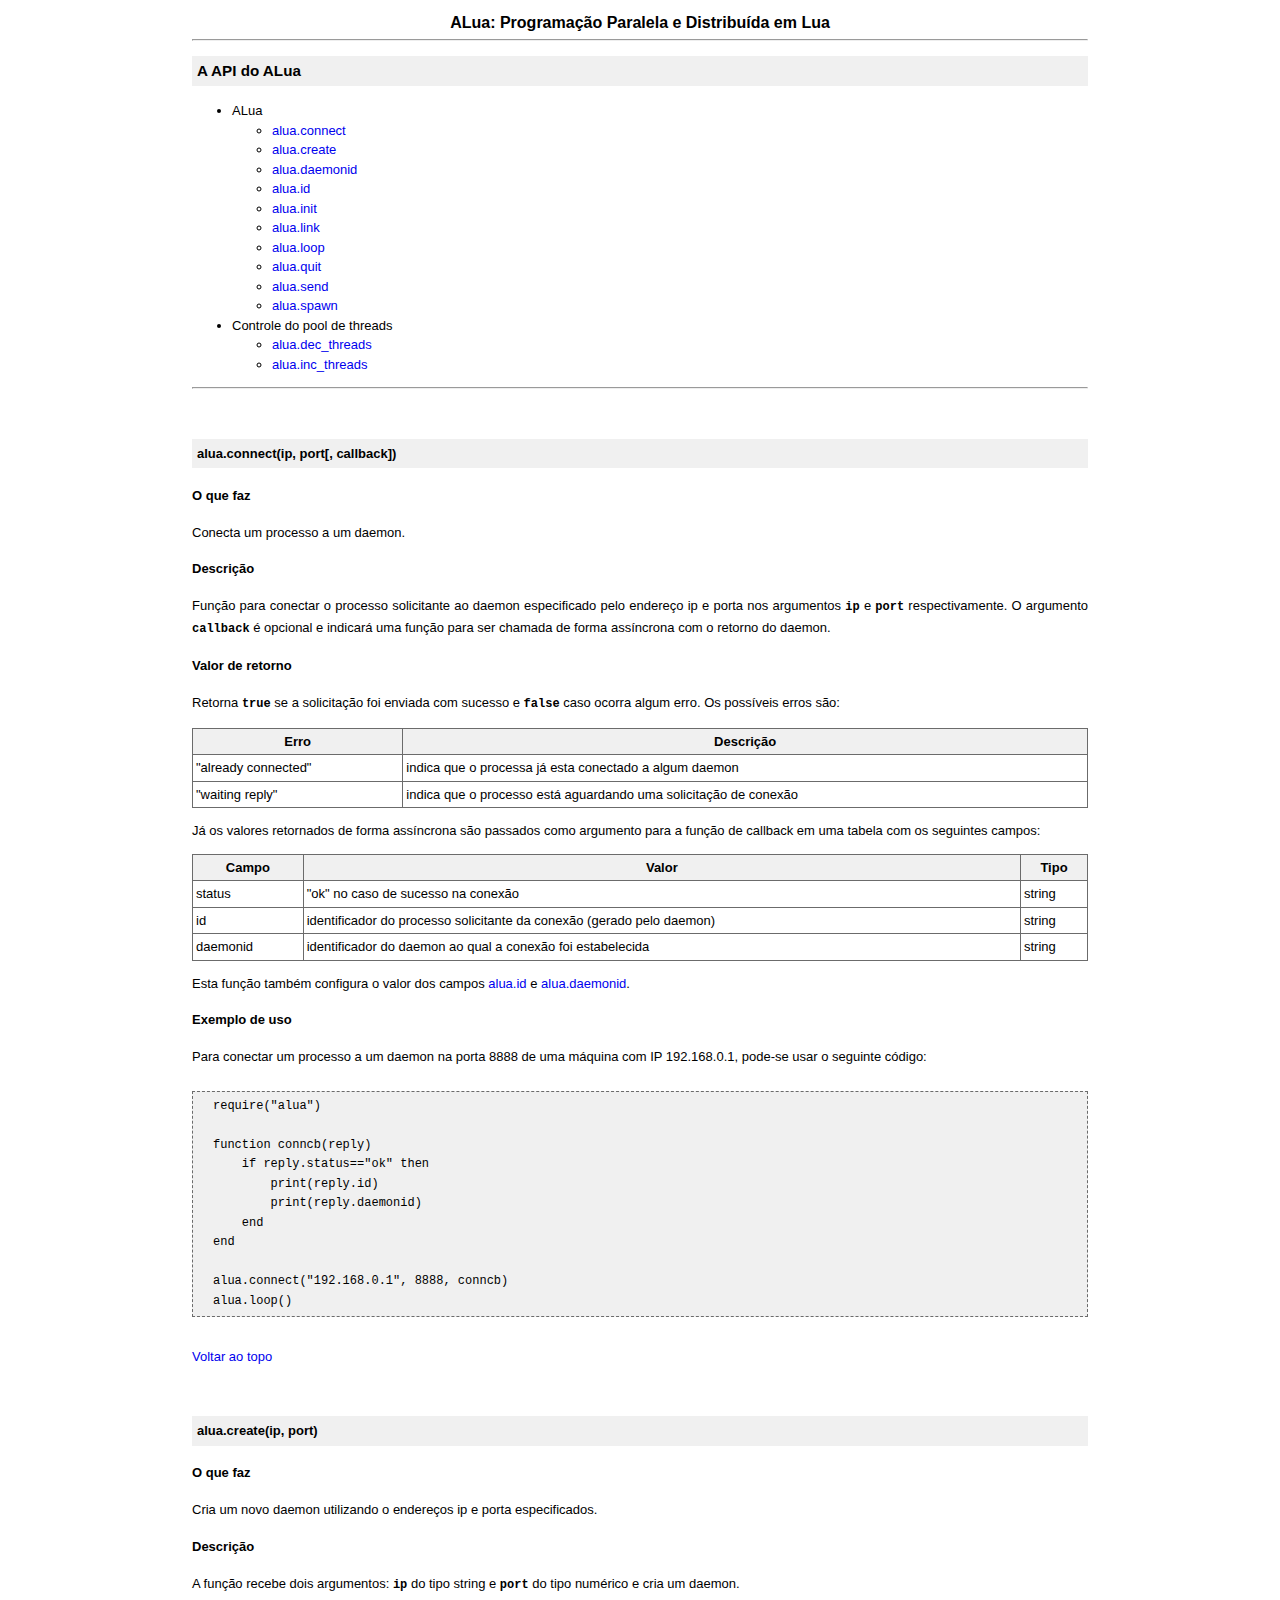
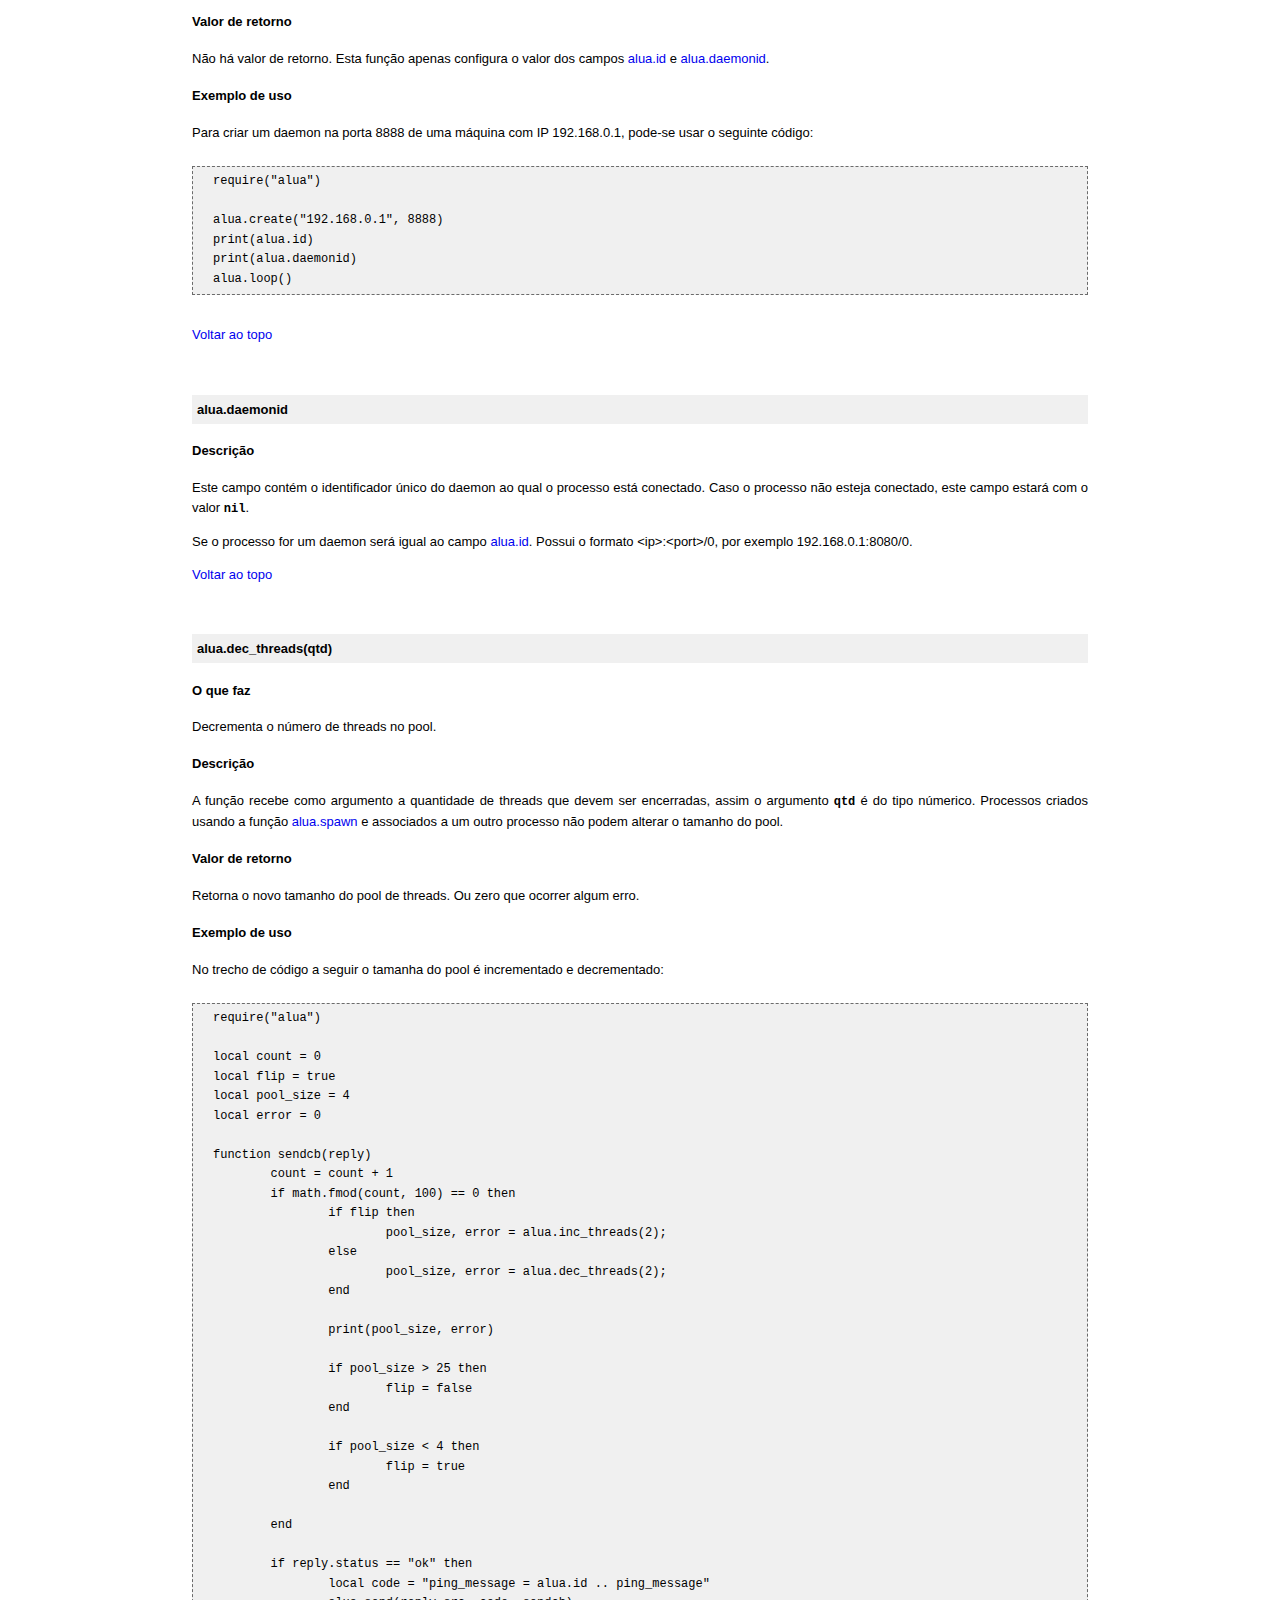
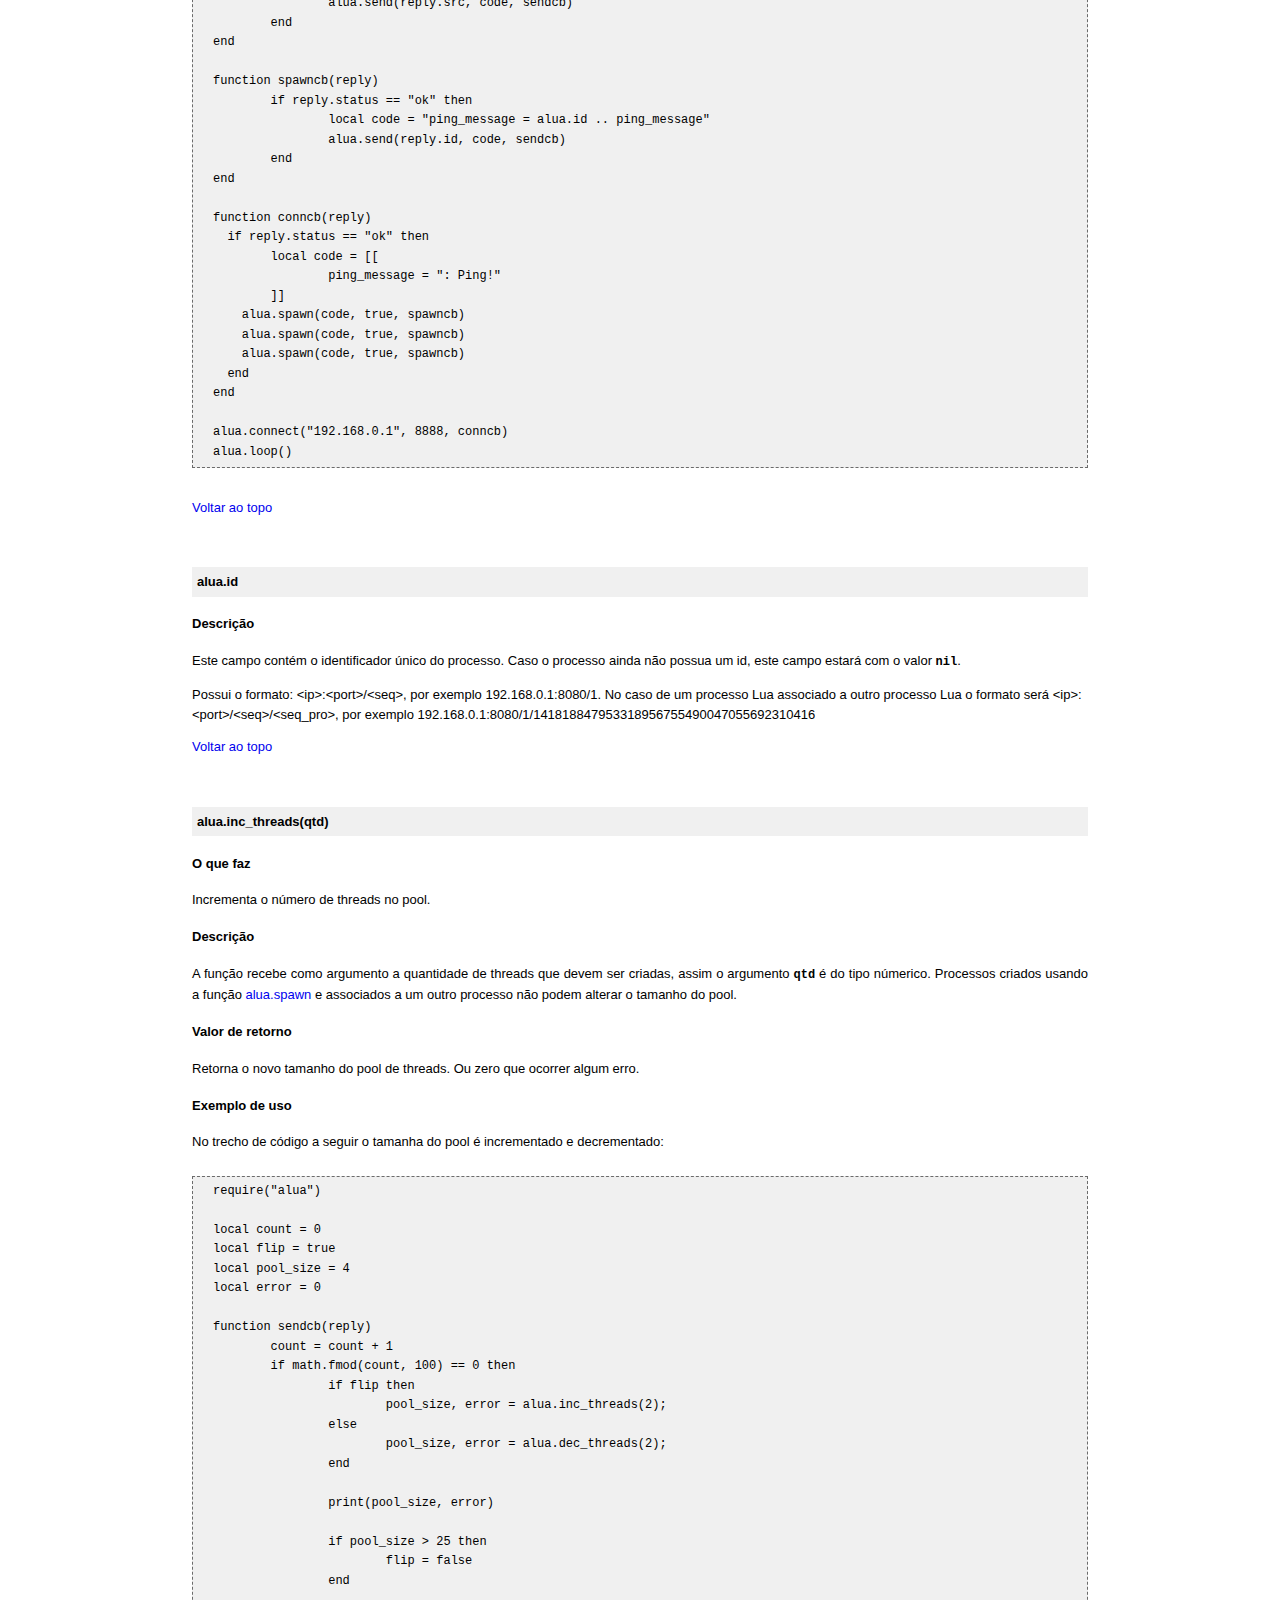
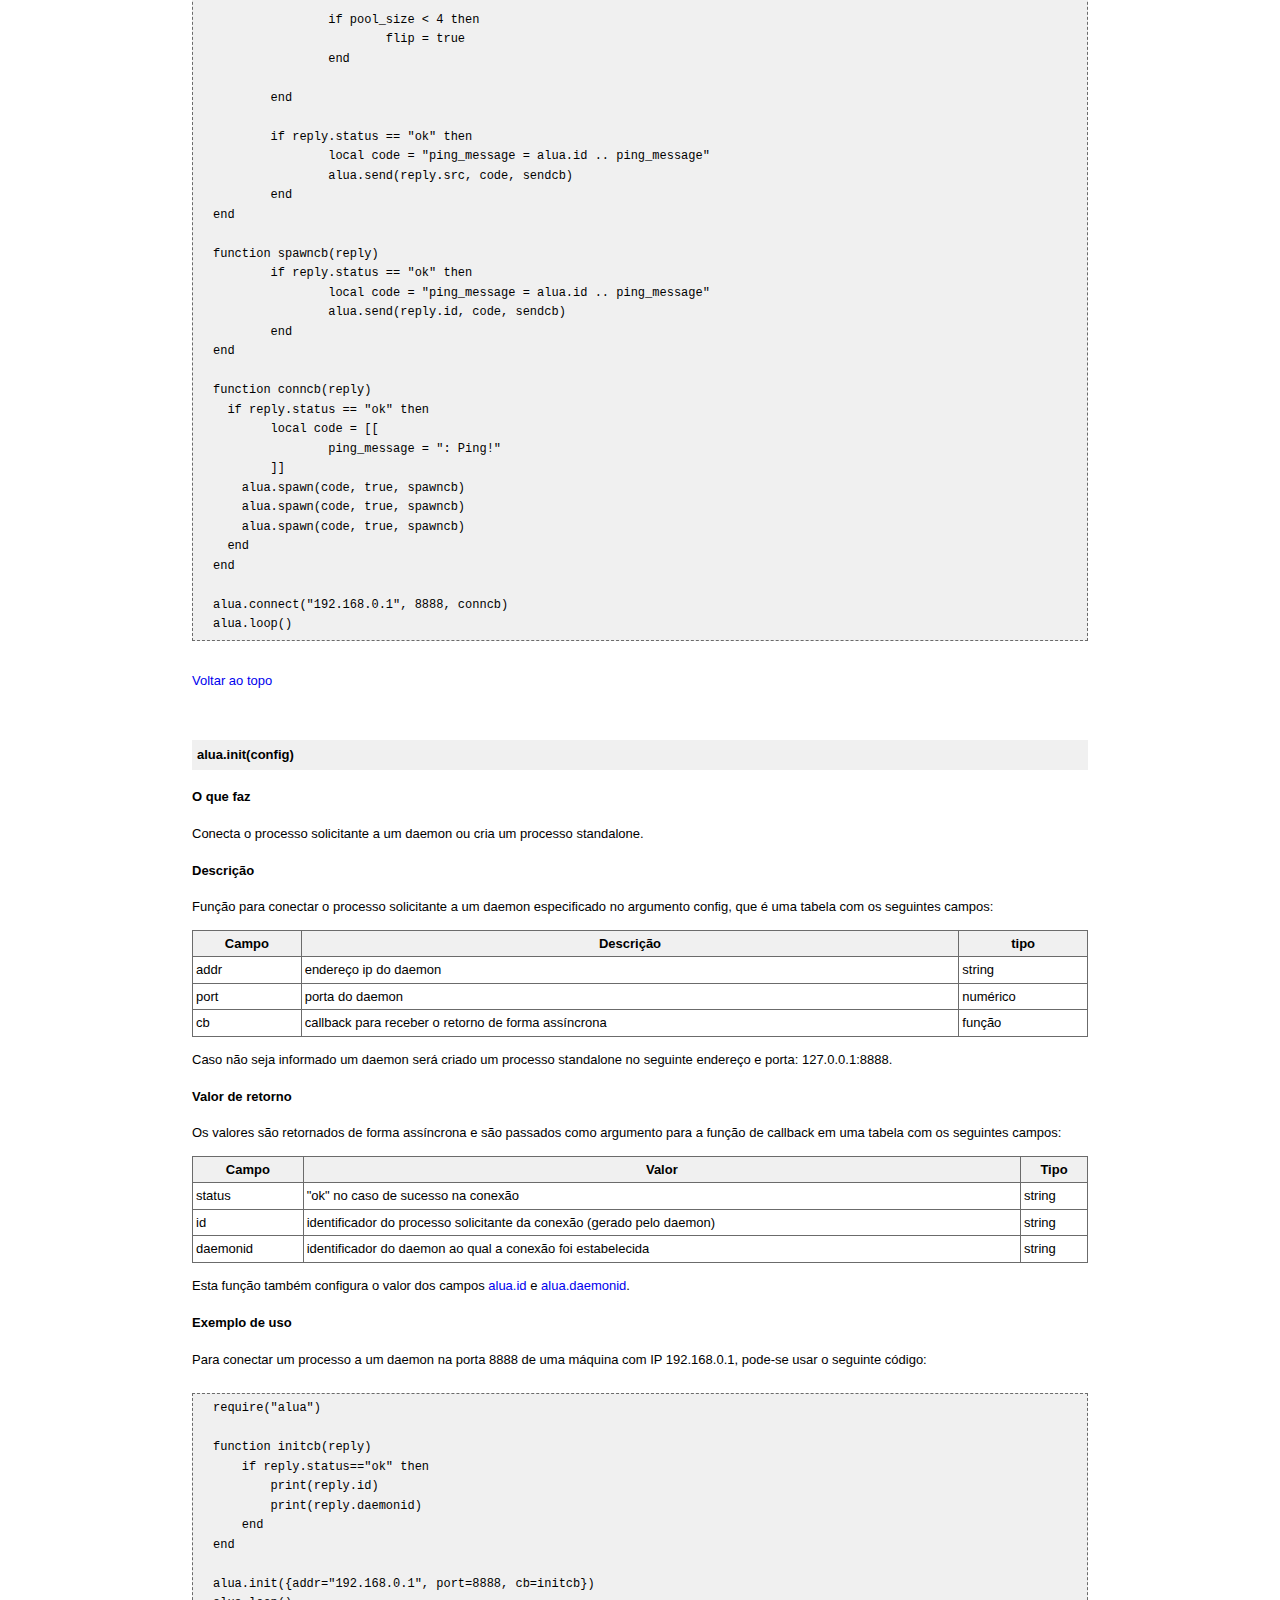
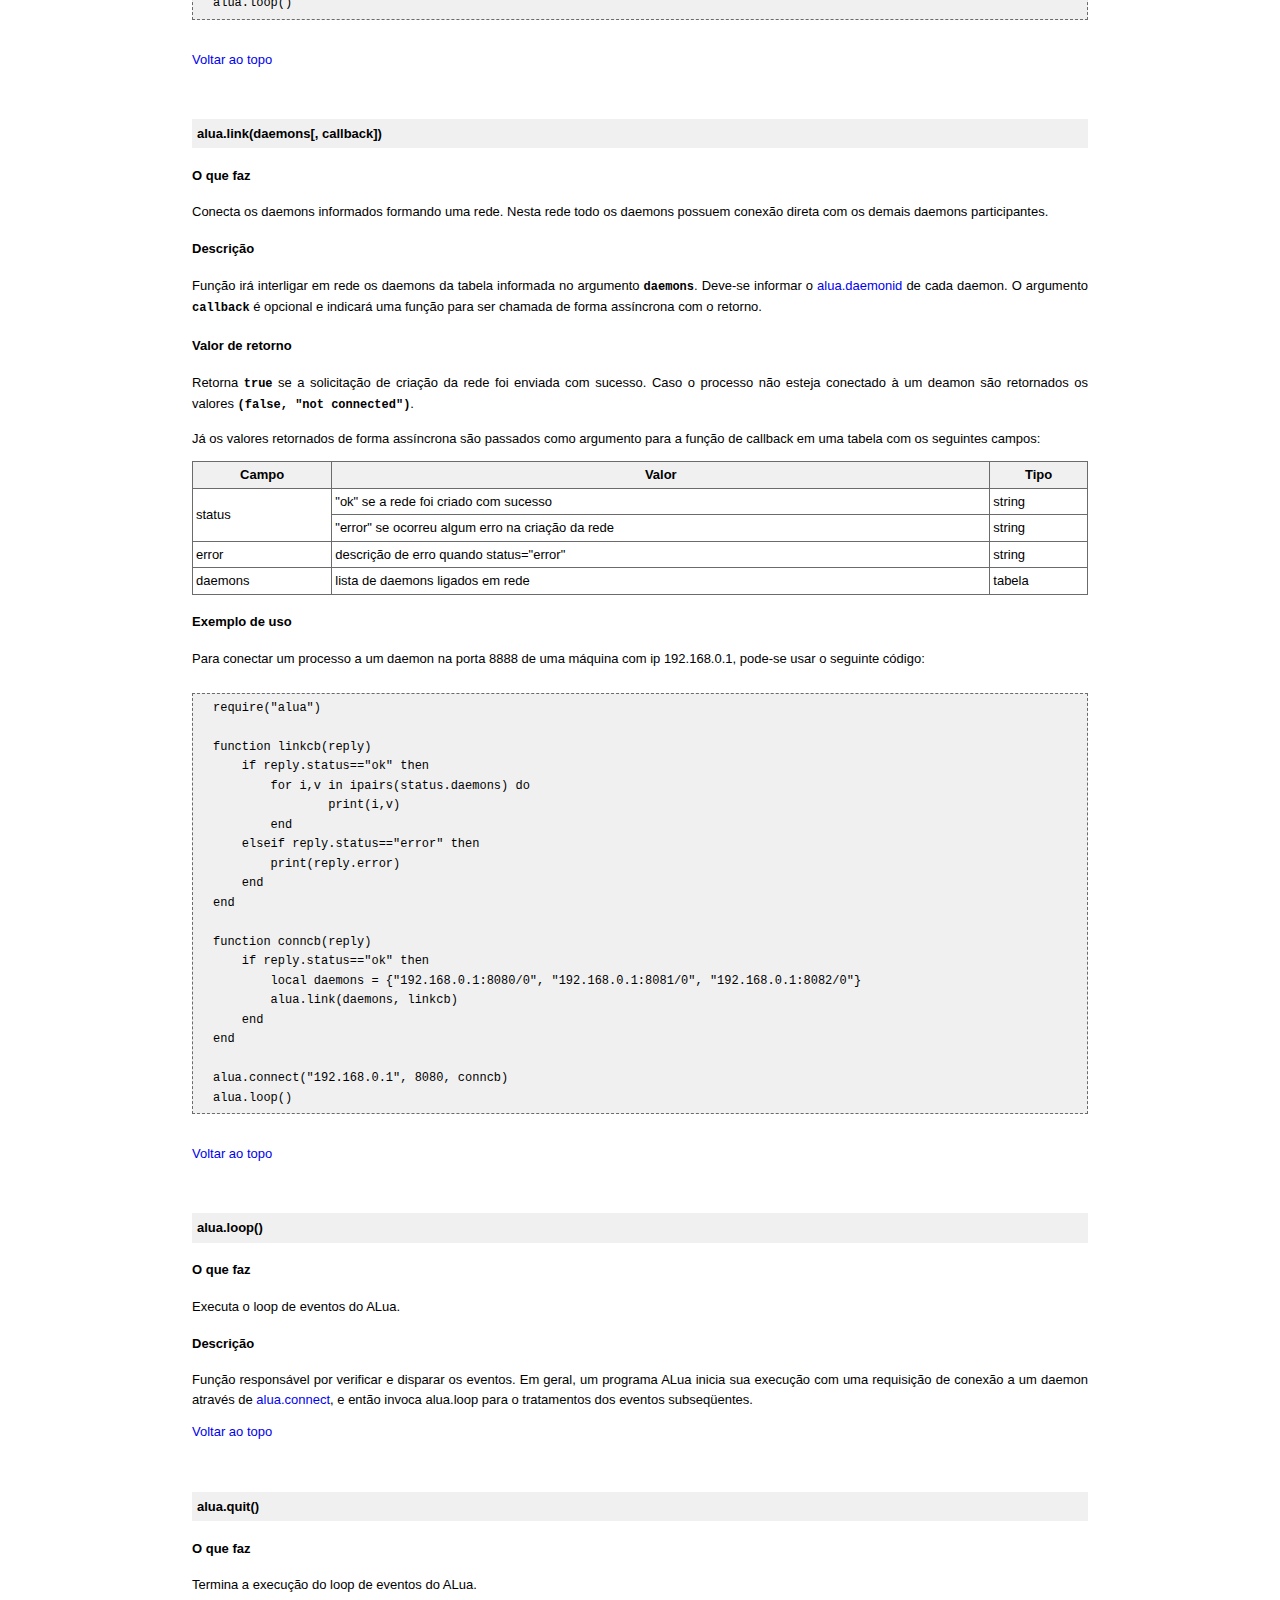
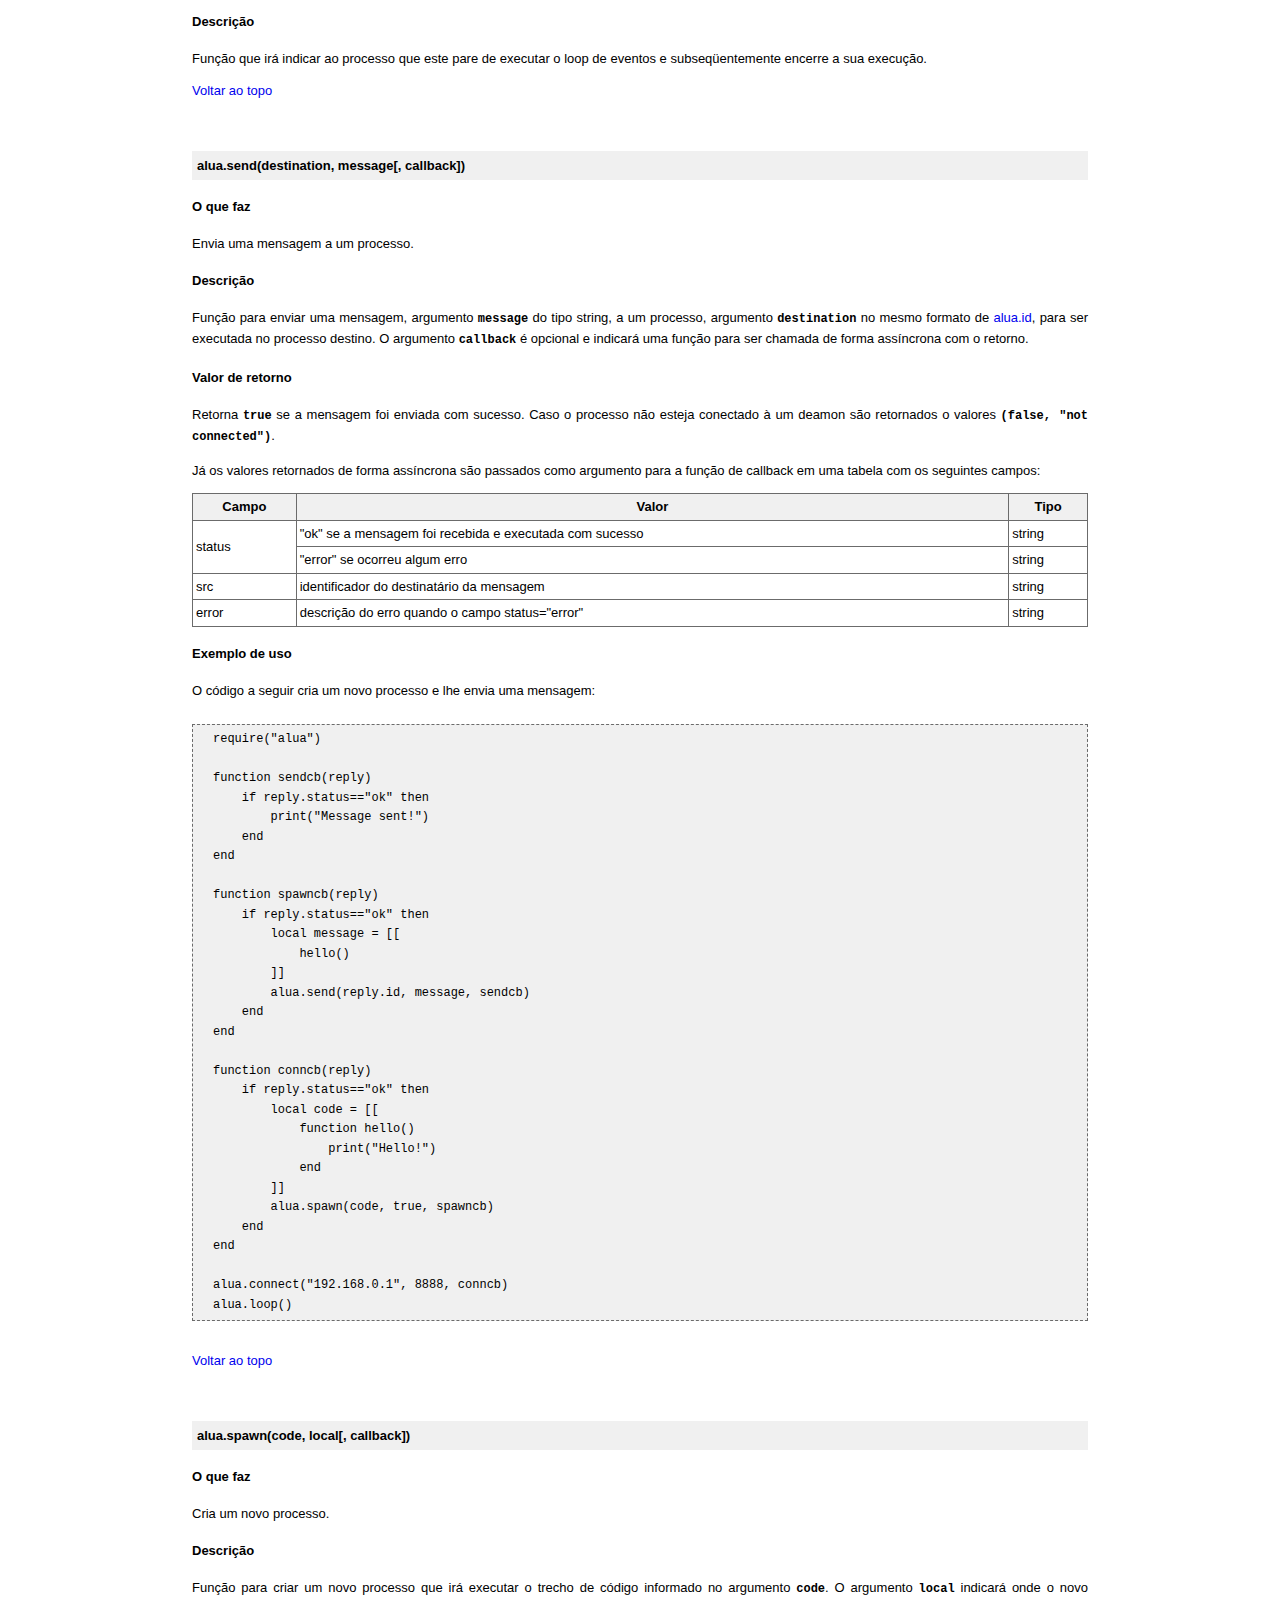
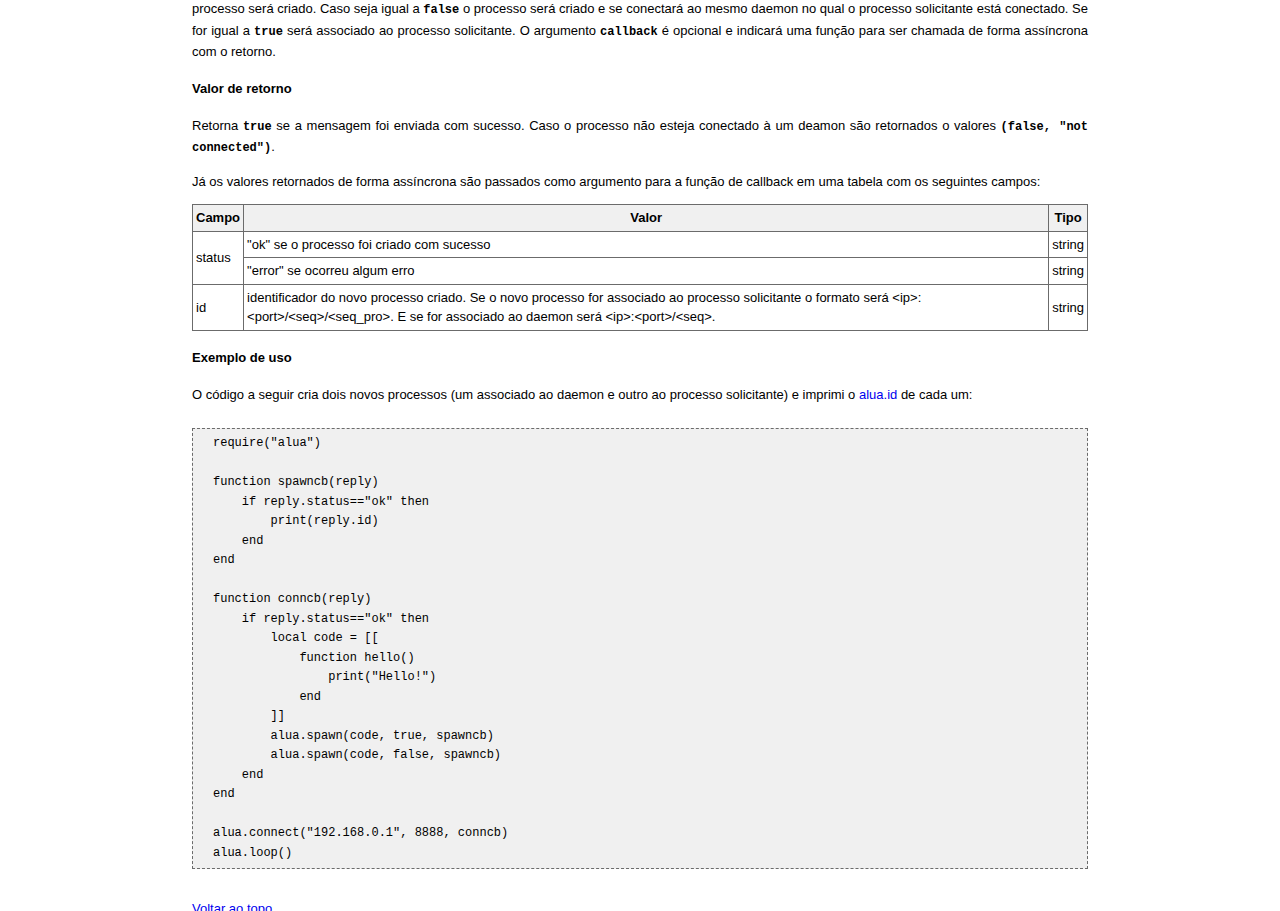
==== docs/html/api.html @ 88303697 "Put the initial files in the repo." ====
<!DOCTYPE html PUBLIC "-//W3C//DTD HTML 4.01//EN"
   "http://www.w3.org/TR/html4/strict.dtd">

<html lang="pt-BR">
<head>
    <meta http-equiv="Content-Type" content="text/html; charset=utf-8"/>

    <link rel="stylesheet" type="text/css" href="style.css">
    <title>ALua: API</title>

	<meta name="author" content="Felipe Pina">
</head>

<body>
<h2 class="title" align="center">ALua: Programa&ccedil;&atilde;o Paralela e Distribu&iacute;da em Lua</h2>

<hr>    
    
<h3 class="section"><a name="api" id="api"></a>A API do ALua</h3>
<ul>
<li>ALua</li>
    <ul>
    <li><a href="#alua.connect">alua.connect</a></li>
    <li><a href="#alua.create">alua.create</a></li>
    <li><a href="#alua.daemonid">alua.daemonid</a></li>
    <li><a href="#alua.id">alua.id</a></li>
    <li><a href="#alua.init">alua.init</a></li>
    <li><a href="#alua.link">alua.link</a></li>
    <li><a href="#alua.loop">alua.loop</a></li>
    <li><a href="#alua.quit">alua.quit</a></li>
    <li><a href="#alua.send">alua.send</a></li>
    <li><a href="#alua.spawn">alua.spawn</a></li>
    </ul>
<li>Controle do pool de threads</li>
    <ul>
    <li><a href="#alua.dec_threads">alua.dec_threads</a></li>
    <li><a href="#alua.inc_threads">alua.inc_threads</a></li>
    </ul>
</ul>

<!-- <p style="margin-left:20px"><a href="#alua.connect">alua.connect</a><br>
<a href="#alua.create">alua.create</a><br>
<a href="#alua.daemonid">alua.daemonid</a><br>
<a href="#alua.id">alua.id</a><br>
<a href="#alua.init">alua.init</a><br>
<a href="#alua.link">alua.link</a><br>
<a href="#alua.loop">alua.loop</a><br>
<a href="#alua.quit">alua.quit</a><br>
<a href="#alua.send">alua.send</a><br>
<a href="#alua.spawn">alua.spawn</a><br>
</p> -->

<hr>

<!-- CONNECT -->
<p>&nbsp;</p>

<h4 class="subsection"><a name="alua.connect" id="alua.connect"></a>alua.connect(ip, port[, callback])</h4>
<h4>O que faz</h4>
<p align="justify">Conecta um processo a um daemon.</p>
<h4>Descri&ccedil;&atilde;o</h4>
<p align="justify">Fun&ccedil;&atilde;o para conectar o processo solicitante ao daemon especificado pelo endere&ccedil;o ip e porta nos argumentos <code class="inline">ip</code> e <code class="inline">port</code> respectivamente. O argumento <code class="inline">callback</code> &eacute; opcional e indicar&aacute; uma fun&ccedil;&atilde;o para ser chamada de forma ass&iacute;ncrona com o retorno do daemon.</p>
<h4>Valor de retorno</h4>
<p align="justify">Retorna <code class="inline">true</code> se a solicita&ccedil;&atilde;o foi enviada com sucesso e <code class="inline">false</code> caso ocorra algum erro. Os poss&iacute;veis erros s&atilde;o:</p>

<table class="reference" cellspacing="0" cellpadding="0" border="1" width="100%">
    <tbody>
    <tr>
        <th>Erro</th>
        <th>Descri&ccedil;&atilde;o</th>
    </tr>
    <tr>
        <td>&quot;already connected&quot;</td>
        <td>indica que o processa j&aacute; esta conectado a algum daemon</td>
    </tr>
    <tr>
        <td>&quot;waiting reply&quot;</td>
        <td>indica que o processo est&aacute; aguardando uma solicita&ccedil;&atilde;o de conex&atilde;o</td>
    </tr>
    </tbody>
</table>

<p align="justify">J&aacute; os valores retornados de forma ass&iacute;ncrona s&atilde;o passados como argumento para a fun&ccedil;&atilde;o de callback em uma tabela com os seguintes campos:</p>

<table class="reference" cellspacing="0" cellpadding="0" border="1" width="100%">
    <tbody>
    <tr>
        <th>Campo</th>
        <th>Valor</th>
        <th>Tipo</th>
    </tr>
    <tr>
        <td>status</td>
        <td>&quot;ok&quot; no caso de sucesso na conex&atilde;o</td>
        <td>string</td>
    </tr>
    <tr>
        <td>id</td>
        <td>identificador do processo solicitante da conex&atilde;o (gerado pelo daemon)</td>
        <td>string</td>
    </tr>
    <tr>
        <td>daemonid</td>
        <td>identificador do daemon ao qual a conex&atilde;o foi estabelecida</td>
        <td>string</td>
    </tbody>
</table> 

<p align="justify">Esta fun&ccedil;&atilde;o tamb&eacute;m configura o valor dos campos <a href="#alua.id">alua.id</a> e <a href="#alua.daemonid">alua.daemonid</a>.</p>
<h4>Exemplo de uso</h4>
<p align="justify">Para conectar um processo a um daemon na porta 8888 de uma m&aacute;quina com IP 192.168.0.1, pode-se usar o seguinte c&oacute;digo:</p>

<pre class="terminal">require(&quot;alua&quot;)

function conncb(reply)
    if reply.status==&quot;ok&quot; then
        print(reply.id)
        print(reply.daemonid)
    end
end

alua.connect(&quot;192.168.0.1&quot;, 8888, conncb)
alua.loop()
</pre>

<p><a href ="#api">Voltar ao topo</a></p>

<!-- CREATE -->
<p>&nbsp;</p>

<h4 class="subsection"><a name="alua.create" id="alua.create"></a>alua.create(ip, port)</h4>
<h4>O que faz</h4>
<p align="justify">Cria um novo daemon utilizando o endere&ccedil;os ip e porta especificados.</p>
<h4>Descri&ccedil;&atilde;o</h4>
<p align="justify">A fun&ccedil;&atilde;o recebe dois argumentos: <code class="inline">ip</code> do tipo string e <code class="inline">port</code> do tipo num&eacute;rico e cria um daemon.</p>
<h4>Valor de retorno</h4>
<p align="justify">N&atilde;o h&aacute; valor de retorno. Esta fun&ccedil;&atilde;o apenas configura o valor dos campos <a href="#alua.id">alua.id</a> e <a href="#alua.daemonid">alua.daemonid</a>.</p>
<h4>Exemplo de uso</h4>
<p align="justify">Para criar um daemon na porta 8888 de uma m&aacute;quina com IP 192.168.0.1, pode-se usar o seguinte c&oacute;digo:</p>
<pre class="terminal">require(&quot;alua&quot;)

alua.create(&quot;192.168.0.1&quot;, 8888)
print(alua.id)
print(alua.daemonid)
alua.loop()
</pre>

<p><a href ="#api">Voltar ao topo</a></p>

<!-- DAEMONID -->
<p>&nbsp;</p>

<h4 class="subsection"><a name="alua.daemonid" id="alua.daemonid"></a>alua.daemonid</h4>
<h4>Descri&ccedil;&atilde;o</h4>
<p align="justify">Este campo cont&eacute;m o identificador &uacute;nico do daemon ao qual o processo est&aacute; conectado. Caso o processo n&atilde;o esteja conectado, este campo estar&aacute; com o valor <code class="inline">nil</code>.</p> Se o processo for um daemon ser&aacute; igual ao campo <a href="#alua.id">alua.id</a>. Possui o formato &lt;ip&gt;:&lt;port&gt;/0, por exemplo 192.168.0.1:8080/0.

<p><a href ="#api">Voltar ao topo</a></p>

<!-- DEC_THREADS -->
<p>&nbsp;</p>

<h4 class="subsection"><a name="alua.dec_threads" id="alua.dec_threads"></a>alua.dec_threads(qtd)</h4>
<h4>O que faz</h4>
<p align="justify">Decrementa o n&uacute;mero de threads no pool.</p>
<h4>Descri&ccedil;&atilde;o</h4>
<p align="justify">A fun&ccedil;&atilde;o recebe como argumento a quantidade de threads que devem ser encerradas, assim o argumento <code class="inline">qtd</code> &eacute; do tipo n&uacute;merico. Processos criados usando a fun&ccedil;&atilde;o <a href="#alua.spawn">alua.spawn</a> e associados a um outro processo n&atilde;o podem alterar o tamanho do pool.</p>
<h4>Valor de retorno</h4>
<p align="justify">Retorna o novo tamanho do pool de threads. Ou zero que ocorrer algum erro.</p>
<h4>Exemplo de uso</h4>
<p align="justify">No trecho de c&oacute;digo a seguir o tamanha do pool &eacute; incrementado e decrementado:</p>
<pre class="terminal">require(&quot;alua&quot;)

local count = 0
local flip = true
local pool_size = 4
local error = 0

function sendcb(reply)
	count = count + 1
	if math.fmod(count, 100) == 0 then
		if flip then
			pool_size, error = alua.inc_threads(2);
		else
			pool_size, error = alua.dec_threads(2);
		end

		print(pool_size, error)
		
		if pool_size > 25 then
			flip = false
		end

		if pool_size < 4 then
			flip = true
		end
		
	end

	if reply.status == "ok" then
		local code = "ping_message = alua.id .. ping_message"
		alua.send(reply.src, code, sendcb)
	end	
end

function spawncb(reply)
	if reply.status == "ok" then
		local code = "ping_message = alua.id .. ping_message"
		alua.send(reply.id, code, sendcb)
	end
end

function conncb(reply)
  if reply.status == "ok" then
	local code = [[
		ping_message = ": Ping!"
	]]
    alua.spawn(code, true, spawncb)
    alua.spawn(code, true, spawncb)
    alua.spawn(code, true, spawncb)
  end
end

alua.connect("192.168.0.1", 8888, conncb)
alua.loop()
</pre>

<p><a href ="#api">Voltar ao topo</a></p>

<!-- ID -->
<p>&nbsp;</p>

<h4 class="subsection"><a name="alua.id" id="alua.id"></a>alua.id</h4>
<h4>Descri&ccedil;&atilde;o</h4>
<p align="justify">Este campo cont&eacute;m o identificador &uacute;nico do processo. Caso o processo ainda n&atilde;o possua um id, este campo estar&aacute; com o valor <code class="inline">nil</code>.</p> Possui o formato: &lt;ip&gt;:&lt;port&gt;/&lt;seq&gt;, por exemplo 192.168.0.1:8080/1. No caso de um processo Lua associado a outro processo Lua o formato ser&aacute; &lt;ip&gt;:&lt;port&gt;/&lt;seq&gt;/&lt;seq_pro&gt;, por exemplo 192.168.0.1:8080/1/141818847953318956755490047055692310416

<p><a href ="#api">Voltar ao topo</a></p>

<!-- INC_THREADS -->
<p>&nbsp;</p>

<h4 class="subsection"><a name="alua.inc_threads" id="alua.inc_threads"></a>alua.inc_threads(qtd)</h4>
<h4>O que faz</h4>
<p align="justify">Incrementa o n&uacute;mero de threads no pool.</p>
<h4>Descri&ccedil;&atilde;o</h4>
<p align="justify">A fun&ccedil;&atilde;o recebe como argumento a quantidade de threads que devem ser criadas, assim o argumento <code class="inline">qtd</code> &eacute; do tipo n&uacute;merico. Processos criados usando a fun&ccedil;&atilde;o <a href="#alua.spawn">alua.spawn</a> e associados a um outro processo n&atilde;o podem alterar o tamanho do pool.</p>
<h4>Valor de retorno</h4>
<p align="justify">Retorna o novo tamanho do pool de threads. Ou zero que ocorrer algum erro.</p>
<h4>Exemplo de uso</h4>
<p align="justify">No trecho de c&oacute;digo a seguir o tamanha do pool &eacute; incrementado e decrementado:</p>
<pre class="terminal">require(&quot;alua&quot;)

local count = 0
local flip = true
local pool_size = 4
local error = 0

function sendcb(reply)
	count = count + 1
	if math.fmod(count, 100) == 0 then
		if flip then
			pool_size, error = alua.inc_threads(2);
		else
			pool_size, error = alua.dec_threads(2);
		end

		print(pool_size, error)
		
		if pool_size > 25 then
			flip = false
		end

		if pool_size < 4 then
			flip = true
		end
		
	end

	if reply.status == "ok" then
		local code = "ping_message = alua.id .. ping_message"
		alua.send(reply.src, code, sendcb)
	end	
end

function spawncb(reply)
	if reply.status == "ok" then
		local code = "ping_message = alua.id .. ping_message"
		alua.send(reply.id, code, sendcb)
	end
end

function conncb(reply)
  if reply.status == "ok" then
	local code = [[
		ping_message = ": Ping!"
	]]
    alua.spawn(code, true, spawncb)
    alua.spawn(code, true, spawncb)
    alua.spawn(code, true, spawncb)
  end
end

alua.connect("192.168.0.1", 8888, conncb)
alua.loop()
</pre>

<p><a href ="#api">Voltar ao topo</a></p>

<!-- INIT -->
<p>&nbsp;</p>

<h4 class="subsection"><a name="alua.init" id="alua.init"></a>alua.init(config)</h4>
<h4>O que faz</h4>
<p align="justify">Conecta o processo solicitante a um daemon ou cria um processo standalone.</p>
<h4>Descri&ccedil;&atilde;o</h4>
<p align="justify">Fun&ccedil;&atilde;o para conectar o processo solicitante a um daemon especificado no argumento config, que &eacute; uma tabela com os seguintes campos:</p>

<table class="reference" cellspacing="0" cellpadding="0" border="1" width="100%">
    <tbody>
    <tr>
        <th>Campo</th>
        <th>Descri&ccedil;&atilde;o</th>
        <th>tipo</th>
    </tr>
    <tr>
        <td>addr</td>
        <td>endere&ccedil;o ip do daemon</td>
        <td>string</td>
    </tr>
    <tr>
        <td>port</td>
        <td>porta do daemon</td>
        <td>num&eacute;rico</td>
    </tr>
    <tr>
        <td>cb</td>
        <td>callback para receber o retorno de forma ass&iacute;ncrona</td>
        <td>fun&ccedil;&atilde;o</td>
    </tr>
    </tbody>
</table>

<p align="justify">Caso n&atilde;o seja informado um daemon ser&aacute; criado um processo standalone no seguinte endere&ccedil;o e porta: 127.0.0.1:8888.

<h4>Valor de retorno</h4>

<p align="justify">Os valores s&atilde;o retornados de forma ass&iacute;ncrona e s&atilde;o passados como argumento para a fun&ccedil;&atilde;o de callback em uma tabela com os seguintes campos:</p>
    <table class="reference" cellspacing="0" cellpadding="0" border="1" width="100%">
        <tbody>
        <tr>
            <th>Campo</th>
            <th>Valor</th>
            <th>Tipo</th>
        </tr>
        <tr>
            <td>status</td>
            <td>&quot;ok&quot; no caso de sucesso na conex&atilde;o</td>
            <td>string</td>
        </tr>
        <tr>
            <td>id</td>
            <td>identificador do processo solicitante da conex&atilde;o (gerado pelo daemon)</td>
            <td>string</td>
        </tr>
        <tr>
            <td>daemonid</td>
            <td>identificador do daemon ao qual a conex&atilde;o foi estabelecida</td>
            <td>string</td>
        </tbody>
    </table> 

<p align="justify">Esta fun&ccedil;&atilde;o tamb&eacute;m configura o valor dos campos <a href="#alua.id">alua.id</a> e <a href="#alua.daemonid">alua.daemonid</a>.</p>

<h4>Exemplo de uso</h4>
<p align="justify">Para conectar um processo a um daemon na porta 8888 de uma m&aacute;quina com IP 192.168.0.1, pode-se usar o seguinte c&oacute;digo:</p>
<pre class="terminal">require(&quot;alua&quot;)

function initcb(reply)
    if reply.status==&quot;ok&quot; then
        print(reply.id)
        print(reply.daemonid)
    end
end
    
alua.init({addr=&quot;192.168.0.1&quot;, port=8888, cb=initcb})
alua.loop()
</pre>

<p><a href ="#api">Voltar ao topo</a></p>

<!-- LINK -->
<p>&nbsp;</p>

<h4 class="subsection"><a name="alua.link" id="alua.link"></a>alua.link(daemons[, callback])</h4>
<h4>O que faz</h4>
<p align="justify">Conecta os daemons informados formando uma rede. Nesta rede todo os daemons possuem conex&atilde;o direta com os demais daemons participantes.</p>
<h4>Descri&ccedil;&atilde;o</h4>
<p align="justify">Fun&ccedil;&atilde;o ir&aacute; interligar em rede os daemons da tabela informada no argumento <code class="inline">daemons</code>. Deve-se informar o <a href="#alua.daemonid">alua.daemonid</a> de cada daemon. O argumento <code class="inline">callback</code> &eacute; opcional e indicar&aacute; uma fun&ccedil;&atilde;o para ser chamada de forma ass&iacute;ncrona com o retorno.</p>
<h4>Valor de retorno</h4>
<p align="justify">Retorna <code class="inline">true</code> se a solicita&ccedil;&atilde;o de cria&ccedil;&atilde;o da rede foi enviada com sucesso. Caso o processo n&atilde;o esteja conectado &agrave; um deamon s&atilde;o retornados os valores <code class="inline">(false, &quot;not connected&quot;)</code>.</p>
    
<p align="justify">J&aacute; os valores retornados de forma ass&iacute;ncrona s&atilde;o passados como argumento para a fun&ccedil;&atilde;o de callback em uma tabela com os seguintes campos:</p>
    <table class="reference" cellspacing="0" cellpadding="0" border="1" width="100%">
        <tbody>
        <tr>
            <th>Campo</th>
            <th>Valor</th>
            <th>Tipo</th>
        </tr>
        <tr>
            <td rowspan="2">status</td>
            <td>&quot;ok&quot; se a rede foi criado com sucesso</td>
            <td>string</td>
        </tr>
        <tr>
            <td>&quot;error&quot; se ocorreu algum erro na cria&ccedil;&atilde;o da rede</td>
            <td>string</td>
        <tr>
            <td>error</td>
            <td>descri&ccedil;&atilde;o de erro quando status=&quot;error&quot;</td>
            <td>string</td>
        </tr>
        <tr>
            <td>daemons</td>
            <td>lista de daemons ligados em rede</td>
            <td>tabela</td>
        </tbody>
    </table> 

<h4>Exemplo de uso</h4>
<p align="justify">Para conectar um processo a um daemon na porta 8888 de uma m&aacute;quina com ip 192.168.0.1, pode-se usar o seguinte c&oacute;digo:</p>
<pre class="terminal">require(&quot;alua&quot;)

function linkcb(reply)
    if reply.status==&quot;ok&quot; then
        for i,v in ipairs(status.daemons) do
        	print(i,v)
        end
    elseif reply.status==&quot;error&quot; then
        print(reply.error)
    end
end

function conncb(reply)
    if reply.status==&quot;ok&quot; then
        local daemons = {&quot;192.168.0.1:8080/0&quot;, &quot;192.168.0.1:8081/0&quot;, &quot;192.168.0.1:8082/0&quot;}
        alua.link(daemons, linkcb)
    end
end

alua.connect(&quot;192.168.0.1&quot;, 8080, conncb)
alua.loop()
</pre>

<p><a href ="#api">Voltar ao topo</a></p>

<!-- LOOP -->
<p>&nbsp;</p>

<h4 class="subsection"><a name="alua.loop" id="alua.loop"></a>alua.loop()</h4>
<h4>O que faz</h4>
<p align="justify">Executa o loop de eventos do ALua.</p>
<h4>Descri&ccedil;&atilde;o</h4>
<p align="justify">Fun&ccedil;&atilde;o respons&aacute;vel por verificar e disparar os eventos. Em geral, um programa ALua inicia sua execu&ccedil;&atilde;o com uma requisi&ccedil;&atilde;o de conex&atilde;o a um daemon atrav&eacute;s de <a href="#alua.connect">alua.connect</a>, e ent&atilde;o invoca alua.loop para o tratamentos dos eventos subseq&uuml;entes.</p>

<p><a href ="#api">Voltar ao topo</a></p>

<!-- QUIT -->
<p>&nbsp;</p>

<h4 class="subsection"><a name="alua.quit" id="alua.quit"></a>alua.quit()</h4>
<h4>O que faz</h4>
<p align="justify">Termina a execu&ccedil;&atilde;o do loop de eventos do ALua.</p>
<h4>Descri&ccedil;&atilde;o</h4>
<p align="justify">Fun&ccedil;&atilde;o que ir&aacute; indicar ao processo que este pare de executar o loop de eventos e subseq&uuml;entemente encerre a sua execu&ccedil;&atilde;o.</p>

<p><a href ="#api">Voltar ao topo</a></p>

<!-- SEND -->
<p>&nbsp;</p>

<h4 class="subsection"><a name="alua.send" id="alua.send"></a>alua.send(destination, message[, callback])</h4>
<h4>O que faz</h4>
<p align="justify">Envia uma mensagem a um processo.</p>
<h4>Descri&ccedil;&atilde;o</h4>
<p align="justify">Fun&ccedil;&atilde;o para enviar uma mensagem, argumento <code class="inline">message</code> do tipo string, a um processo, argumento <code class="inline">destination</code> no mesmo formato de <a href="#alua.id">alua.id</a>, para ser executada no processo destino. O argumento <code class="inline">callback</code> &eacute; opcional e indicar&aacute; uma fun&ccedil;&atilde;o para ser chamada de forma ass&iacute;ncrona com o retorno.</p>
<h4>Valor de retorno</h4>
<p align="justify">Retorna <code class="inline">true</code> se a mensagem foi enviada com sucesso. Caso o processo n&atilde;o esteja conectado &agrave; um deamon s&atilde;o retornados o valores <code class="inline">(false, &quot;not connected&quot;)</code>.</p>

<p align="justify">J&aacute; os valores retornados de forma ass&iacute;ncrona s&atilde;o passados como argumento para a fun&ccedil;&atilde;o de callback em uma tabela com os seguintes campos:</p>
    <table class="reference" cellspacing="0" cellpadding="0" border="1" width="100%">
        <tbody>
        <tr>
            <th>Campo</th>
            <th>Valor</th>
            <th>Tipo</th>
        </tr>
        <tr>
            <td rowspan="2">status</td>
            <td>&quot;ok&quot; se a mensagem foi recebida e executada com sucesso</td>
            <td>string</td>
        </tr>
        <tr>
            <td>&quot;error&quot; se ocorreu algum erro</td>
            <td>string</td>
        </tr>
        <tr>
            <td>src</td>
            <td>identificador do destinat&aacute;rio da mensagem</td>
            <td>string</td>
        </tr>
        <tr>
            <td>error</td>
            <td>descri&ccedil;&atilde;o do erro quando o campo status=&quot;error&quot;</td>
            <td>string</td>
        </tr>
        </tbody>
    </table> 

<h4>Exemplo de uso</h4>
<p align="justify">O c&oacute;digo a seguir cria um novo processo e lhe envia uma mensagem:</p>
<pre class="terminal">require(&quot;alua&quot;)

function sendcb(reply)
    if reply.status==&quot;ok&quot; then
        print(&quot;Message sent!&quot;)
    end
end

function spawncb(reply)
    if reply.status==&quot;ok&quot; then
        local message = [[
            hello()
        ]]
        alua.send(reply.id, message, sendcb)
    end
end

function conncb(reply)
    if reply.status==&quot;ok&quot; then
        local code = [[
            function hello()
                print(&quot;Hello!&quot;)
            end
        ]]
        alua.spawn(code, true, spawncb)
    end
end

alua.connect(&quot;192.168.0.1&quot;, 8888, conncb)
alua.loop()
</pre>

<p><a href ="#api">Voltar ao topo</a></p>

<!-- SPAWN -->
<p>&nbsp;</p>

<h4 class="subsection"><a name="alua.spawn" id="alua.spawn"></a>alua.spawn(code, local[, callback])</h4>
<h4>O que faz</h4>
<p align="justify">Cria um novo processo.</p>
<h4>Descri&ccedil;&atilde;o</h4>
<p align="justify">Fun&ccedil;&atilde;o para criar um novo processo que ir&aacute; executar o trecho de c&oacute;digo informado no argumento <code class="inline">code</code>. O argumento <code class="inline">local</code> indicar&aacute; onde o novo processo ser&aacute; criado. Caso seja igual a <code class="inline">false</code> o processo ser&aacute; criado e se conectar&aacute; ao mesmo daemon no qual o processo solicitante est&aacute; conectado. Se for igual a <code class="inline">true</code> ser&aacute; associado ao processo solicitante. O argumento <code class="inline">callback</code> &eacute; opcional e indicar&aacute; uma fun&ccedil;&atilde;o para ser chamada de forma ass&iacute;ncrona com o retorno.</p>
<h4>Valor de retorno</h4>
<p align="justify">Retorna <code class="inline">true</code> se a mensagem foi enviada com sucesso. Caso o processo n&atilde;o esteja conectado &agrave; um deamon s&atilde;o retornados o valores <code class="inline">(false, &quot;not connected&quot;)</code>.</p>

<p align="justify">J&aacute; os valores retornados de forma ass&iacute;ncrona s&atilde;o passados como argumento para a fun&ccedil;&atilde;o de callback em uma tabela com os seguintes campos:</p>
    <table class="reference" cellspacing="0" cellpadding="0" border="1" width="100%">
        <tbody>
        <tr>
            <th>Campo</th>
            <th>Valor</th>
            <th>Tipo</th>
        </tr>
        <tr>
            <td rowspan="2">status</td>
            <td>&quot;ok&quot; se o processo foi criado com sucesso</td>
            <td>string</td>
        </tr>
        <tr>
            <td>&quot;error&quot; se ocorreu algum erro</td>
            <td>string</td>
        </tr>
        <tr>
            <td>id</td>
            <td>identificador do novo processo criado. Se o novo processo for associado ao processo solicitante o formato ser&aacute; &lt;ip&gt;:&lt;port&gt;/&lt;seq&gt;/&lt;seq_pro&gt;. E se for associado ao daemon ser&aacute; &lt;ip&gt;:&lt;port&gt;/&lt;seq&gt;.
            <td>string</td>
        </tr>
        </tbody>
    </table> 

<h4>Exemplo de uso</h4>
<p align="justify">O c&oacute;digo a seguir cria dois novos processos (um associado ao daemon e outro ao processo solicitante) e imprimi o <a href="#alua.id">alua.id</a> de cada um:</p>
<pre class="terminal">require(&quot;alua&quot;)

function spawncb(reply)
    if reply.status==&quot;ok&quot; then
        print(reply.id)
    end
end

function conncb(reply)
    if reply.status==&quot;ok&quot; then
        local code = [[
            function hello()
                print(&quot;Hello!&quot;)
            end
        ]]
        alua.spawn(code, true, spawncb)
        alua.spawn(code, false, spawncb)        
    end
end

alua.connect(&quot;192.168.0.1&quot;, 8888, conncb)
alua.loop()
</pre>

<p><a href ="#api">Voltar ao topo</a></p>
</body>
</html>
---- docs/html/style.css ----
body {
	font-family: verdana, sans-serif;
	font-size: small;
	line-height: 150%;  
	margin-left: 15%;
	margin-right: 15%;
}

.update{
     font-size: 9px;
}

h2.title {
	font-size: medium;
	font-weight: bold;
	border-bottom: 0px;
	margin-bottom: 0px;
}

h3.section {
	font-weight: bold;
/*	border-bottom: 1px dashed black;*/
	border: 5px solid #F0F0F0;
	color: #000000 ;
	background-color: #F0F0F0 ;
}

h4.subsection {
	font-weight: bold;
/*	border-bottom: 1px dashed black;*/
	border: 5px solid #F0F0F0;
	color: #000000 ;
	background-color: #F0F0F0 ;
}

table.download {
	border: 1px dashed black;
}

a:link, a:visited, a:active {
	text-decoration: none;
}

a:hover {
	color: red;
}

/*body {
	color: #000000 ;
	background-color: #FFFFFF ;
	font-family: sans-serif ;
	text-align: justify ;
	margin-right: 20px ;
	margin-left: 20px ;
}

h1, h2, h3, h4 {
	font-weight: normal ;
	font-style: italic ;
}

a:link {
	color: #000080 ;
	background-color: inherit ;
	text-decoration: none ;
}

a:visited {
	background-color: inherit ;
	text-decoration: none ;
}

a:link:hover, a:visited:hover {
	color: #000080 ;
	background-color: #E0E0FF ;
}

a:link:active, a:visited:active {
	color: #FF0000 ;
}

hr {
	border: 0 ;
	height: 1px ;
	color: #a0a0a0 ;
	background-color: #a0a0a0 ;
}

:target {
	background-color: #F8F8F8 ;
	padding: 8px ;
	border: solid #a0a0a0 2px ;
}

h3 code {
	font-family: inherit ;
}*/

.terminal {
/* font-family: inherit ;*/
/* margin-left: 20px ;*/
margin: 2em 0 2.5em 0;
padding: 5px 0 5px 20px;
border-width: 1px 1px 1px 1px;
background-color: #F0F0F0;
border-color: #6b6b6b;
border-style: dashed;
}

.inline{
	font-weight: bold;
}
/*pre {
font-size: 105% ;
}
*/

/*span.apii {
	float: right ;
	font-family: inherit ;
}*/

table.reference {
	border: 1px solid #6b6b6b;
	border-collapse: collapse;
}

table.reference th {
	background-color: #F0F0F0;
	border: 1px solid #6b6b6b;
	padding: 3px;
	vertical-align: center;
}

table.reference td {
	border: 1px solid #6b6b6b;
	padding: 3px;
	vertical-align: center;
}

tr.subhead {
	background-color: #F0F0F0;
}

tr.bug {
/*	border: 1px solid #6b6b6b;*/
	background-color: #FF9999;
/*	padding: 3px;
	vertical-align: top;*/
}
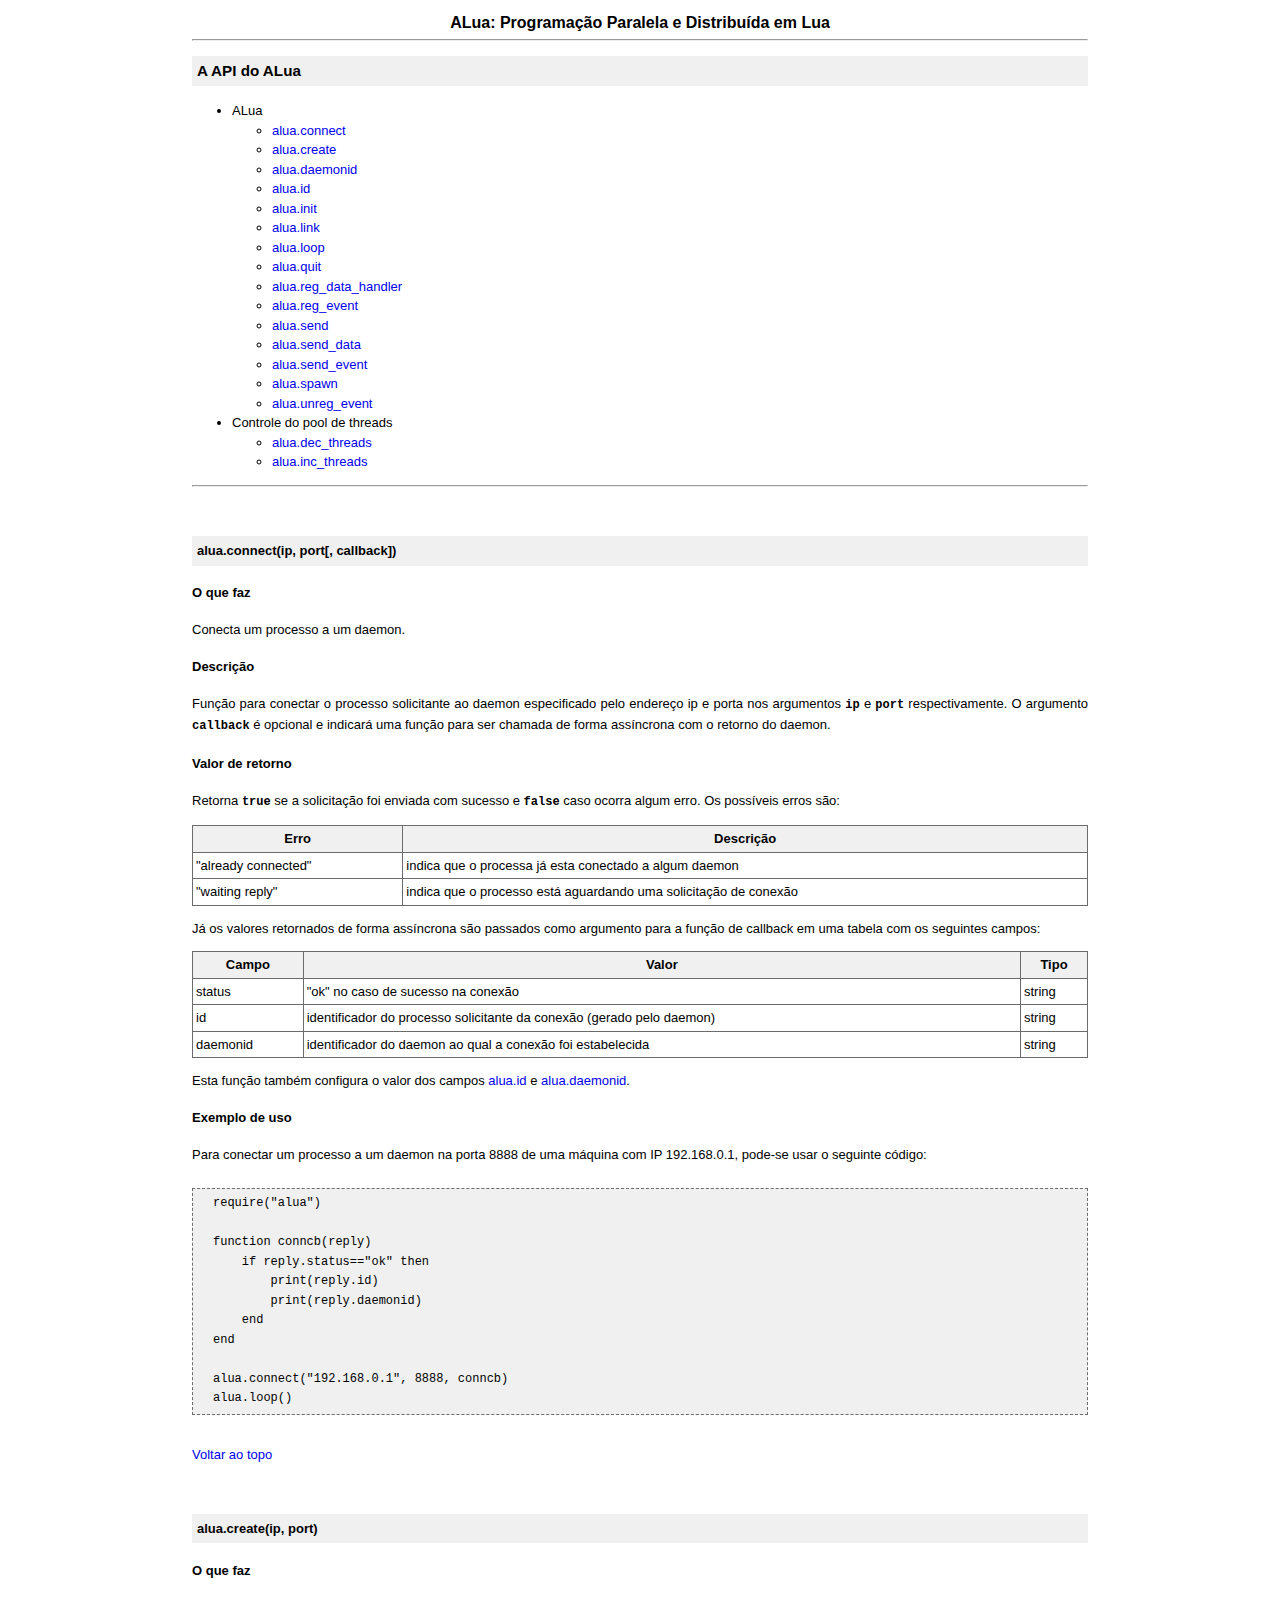
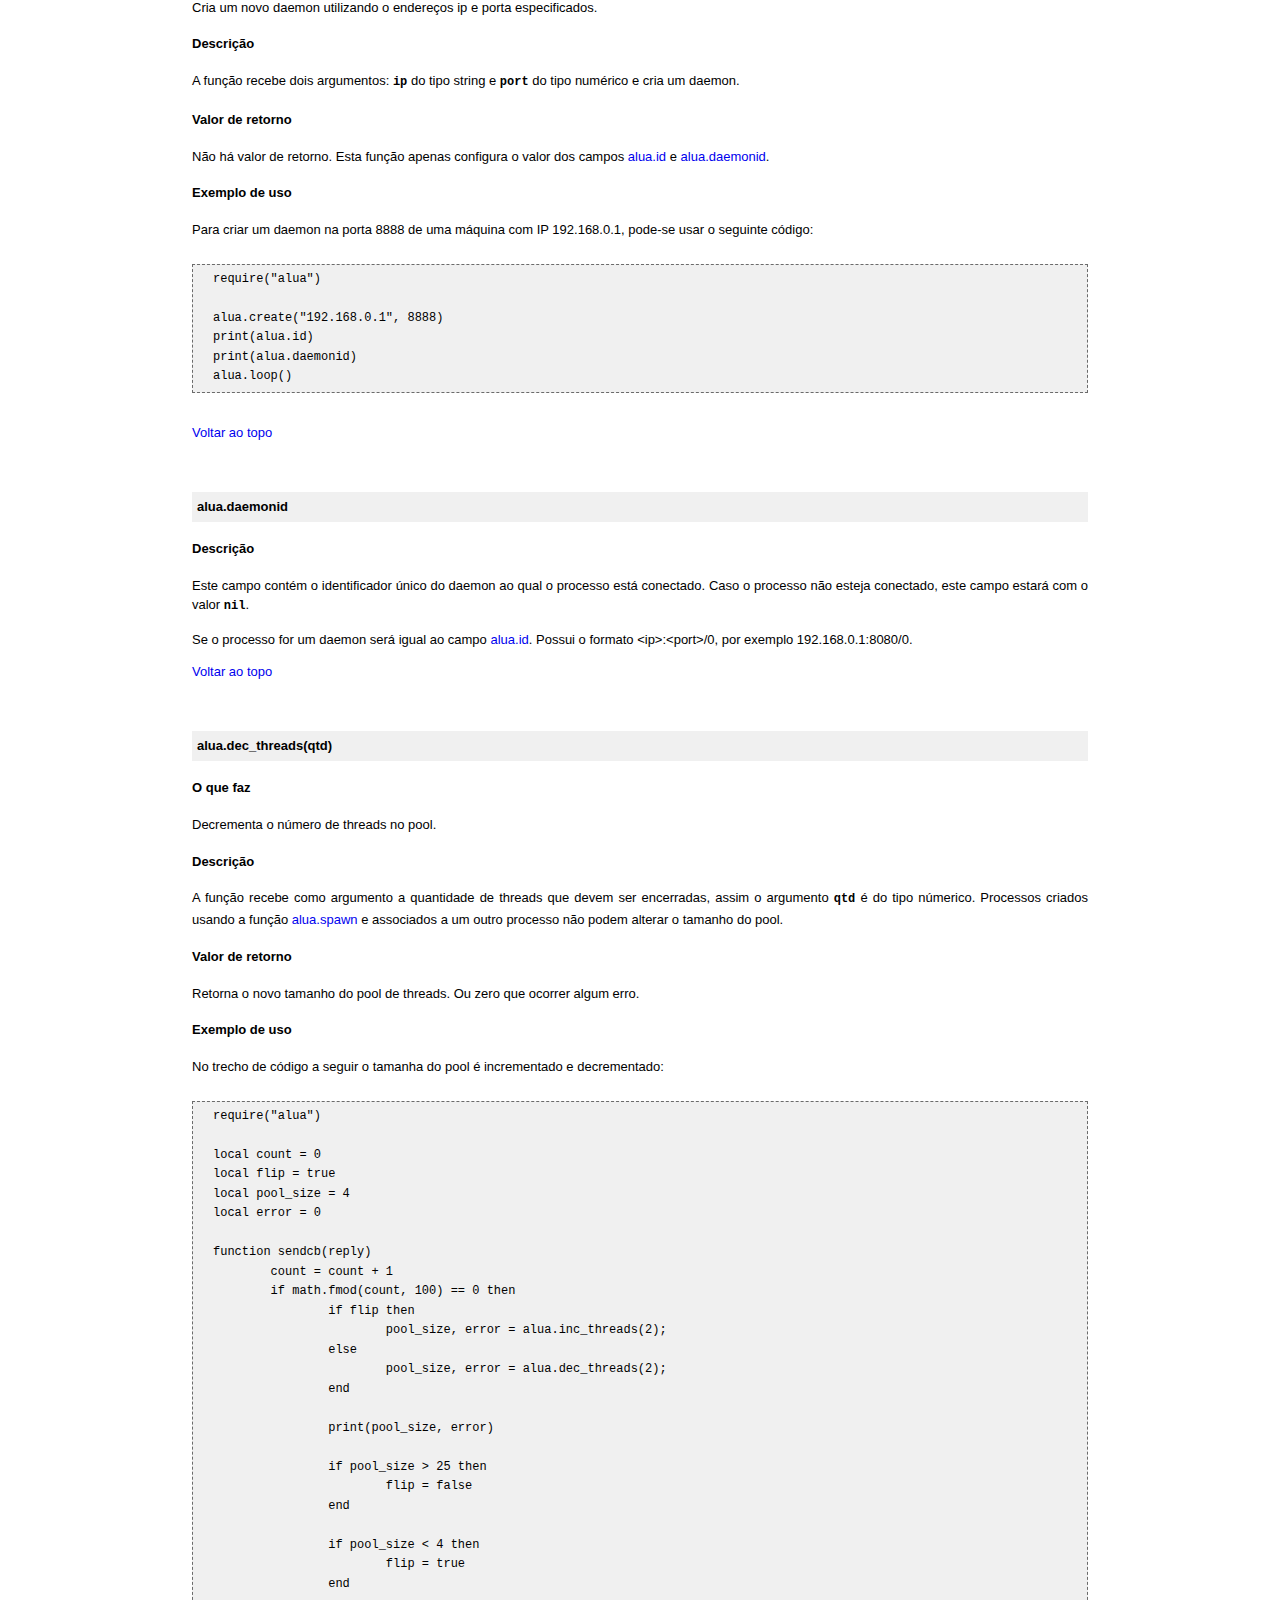
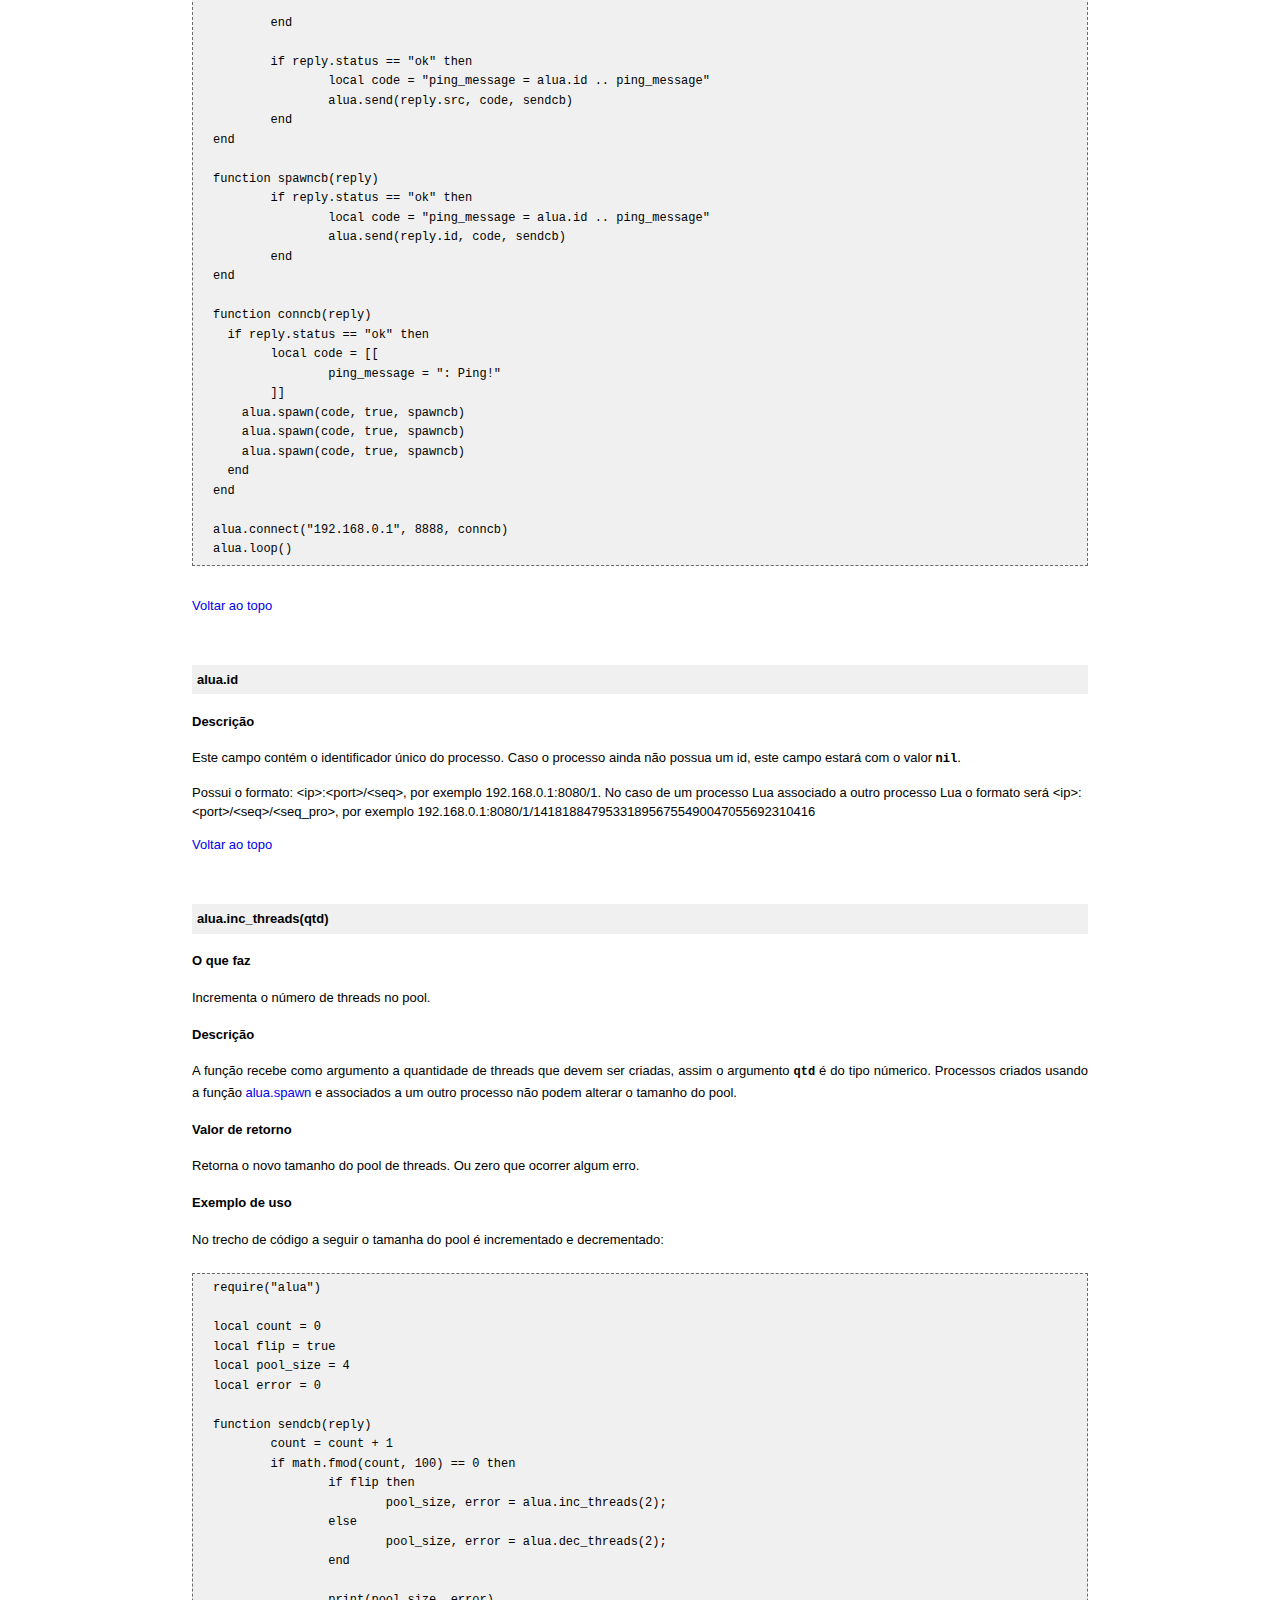
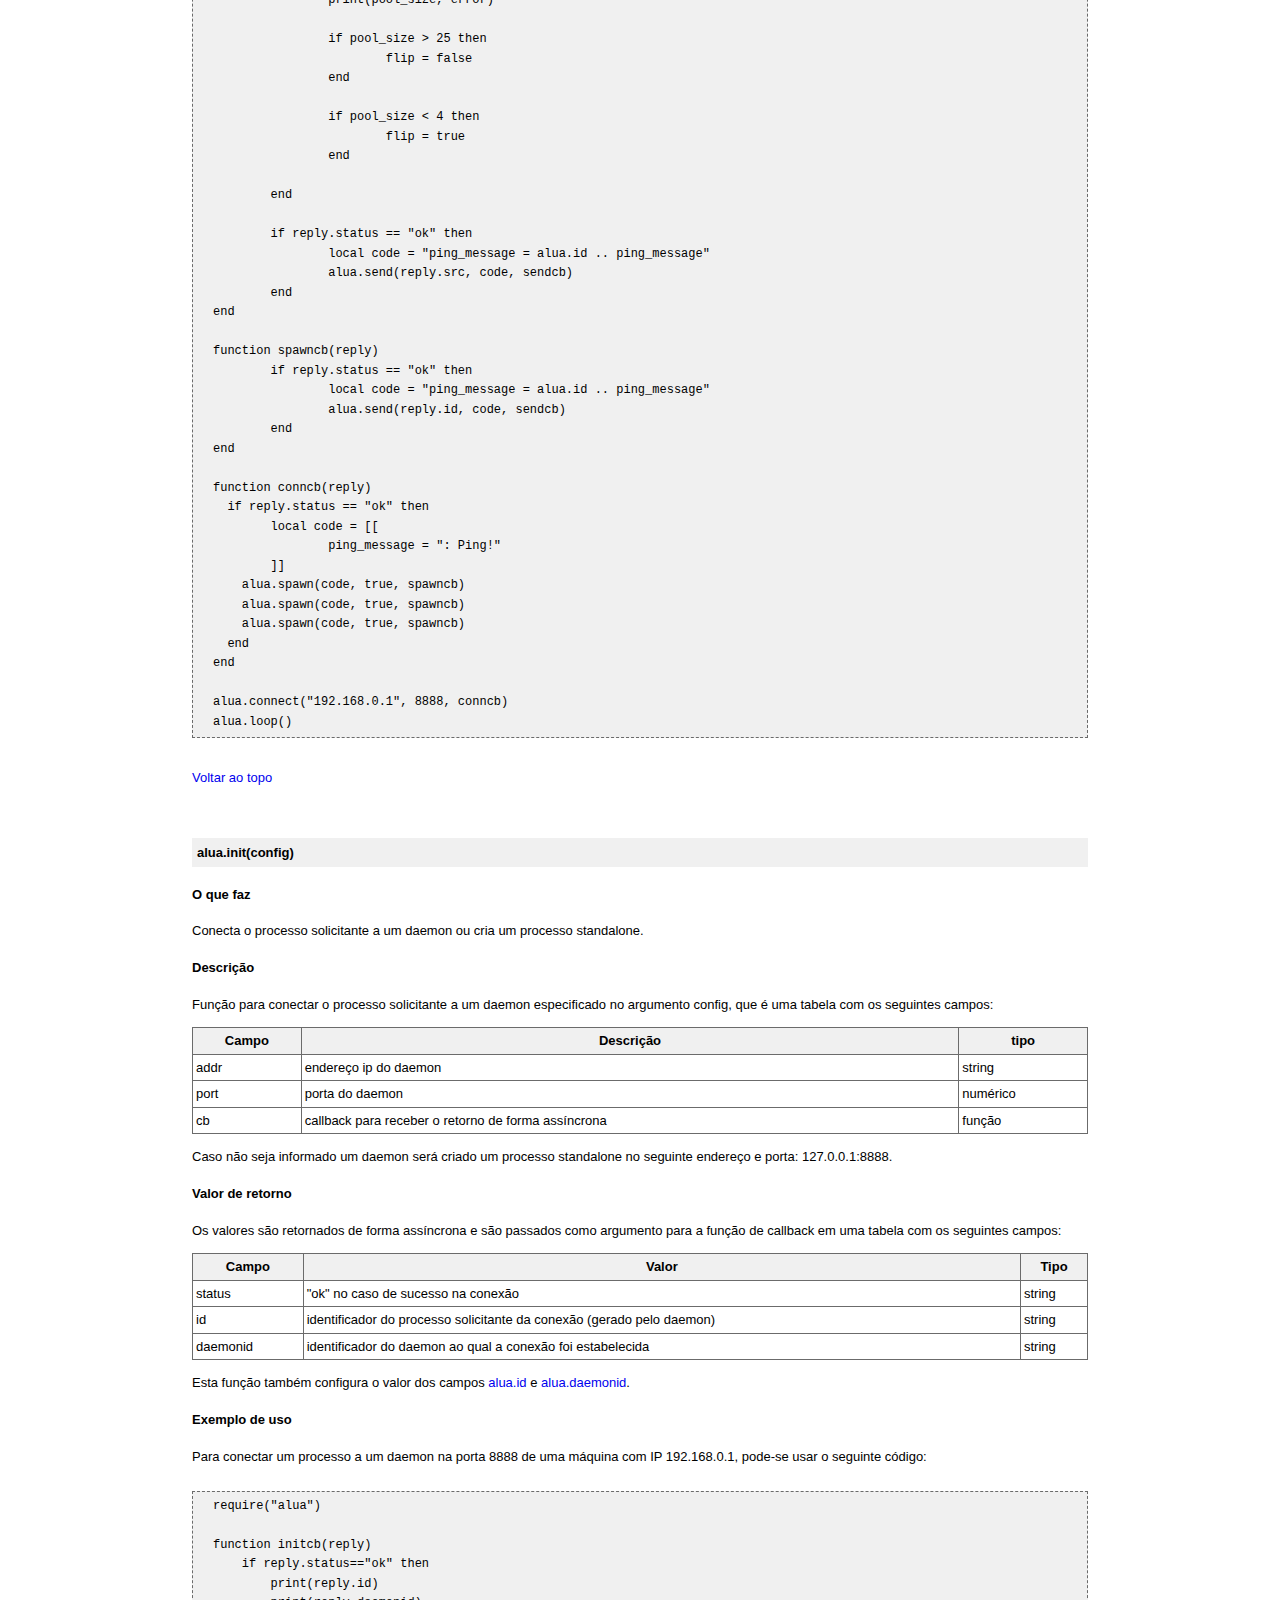
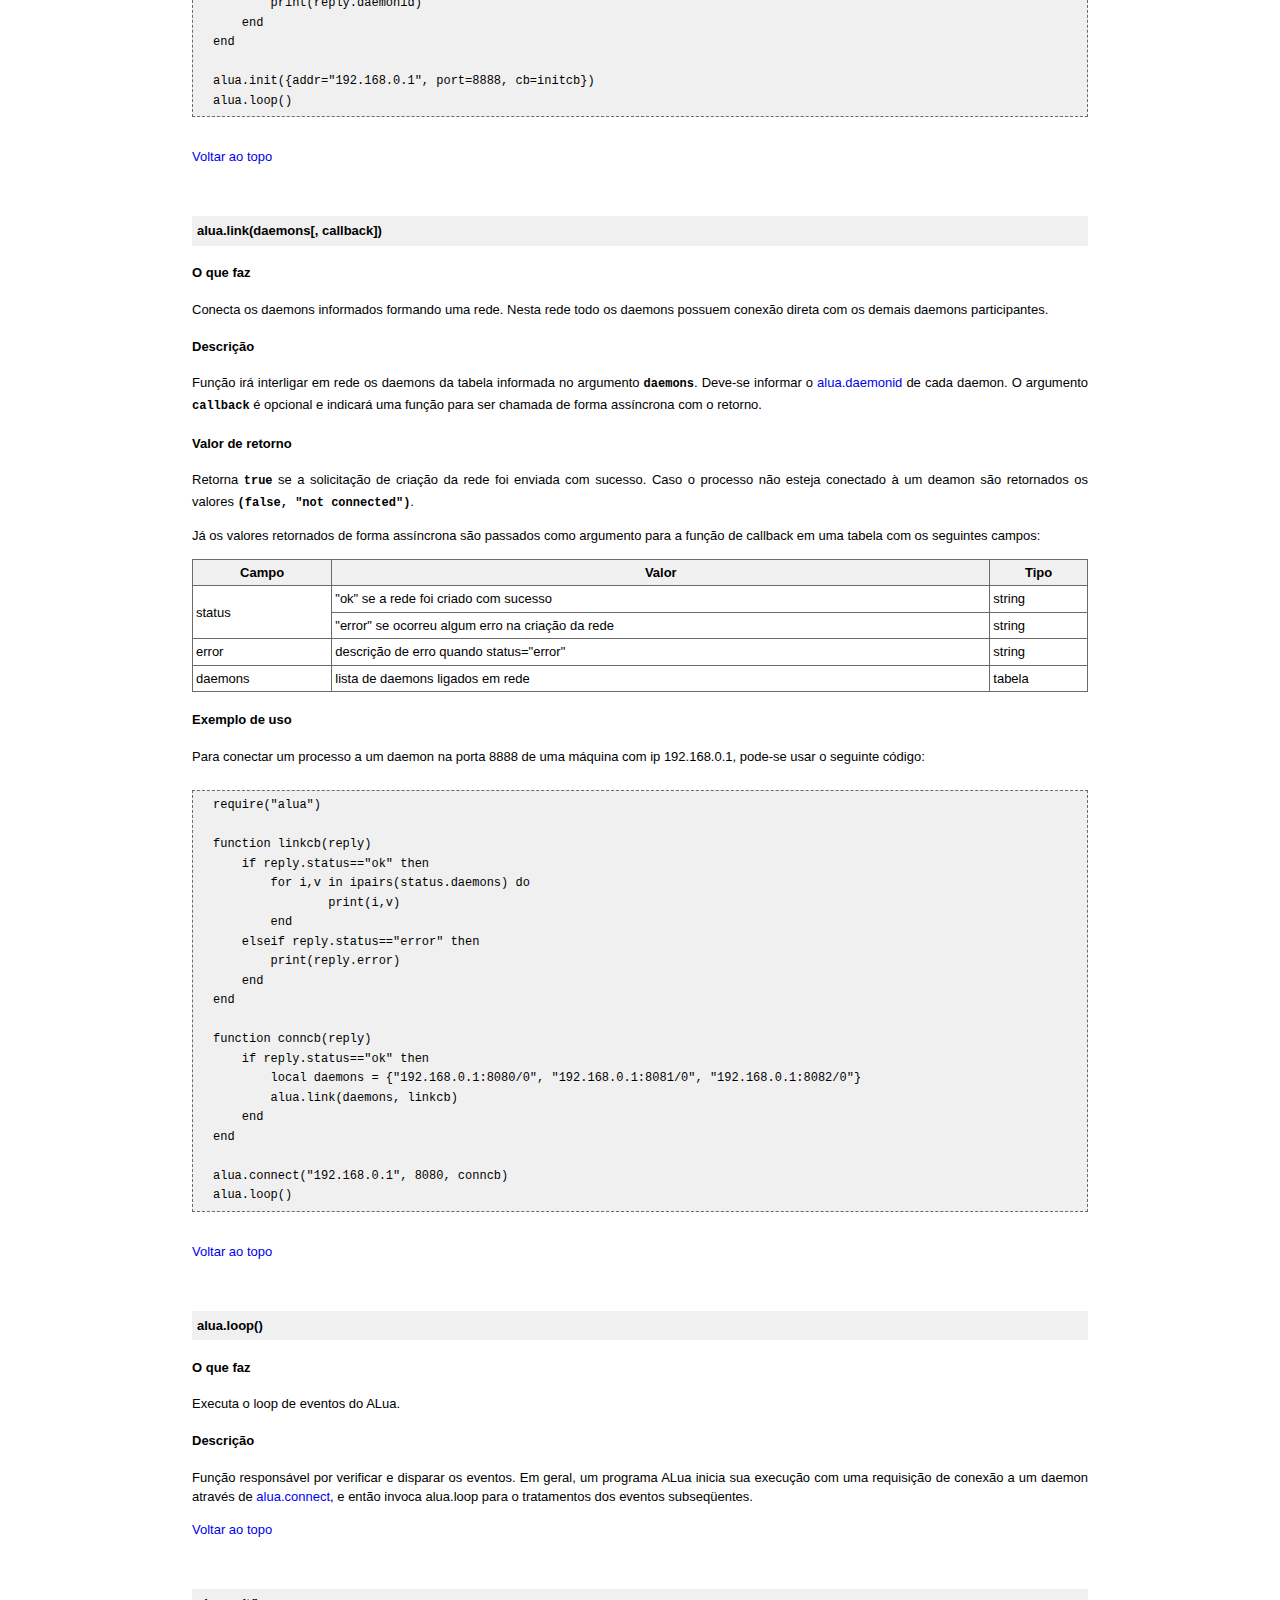
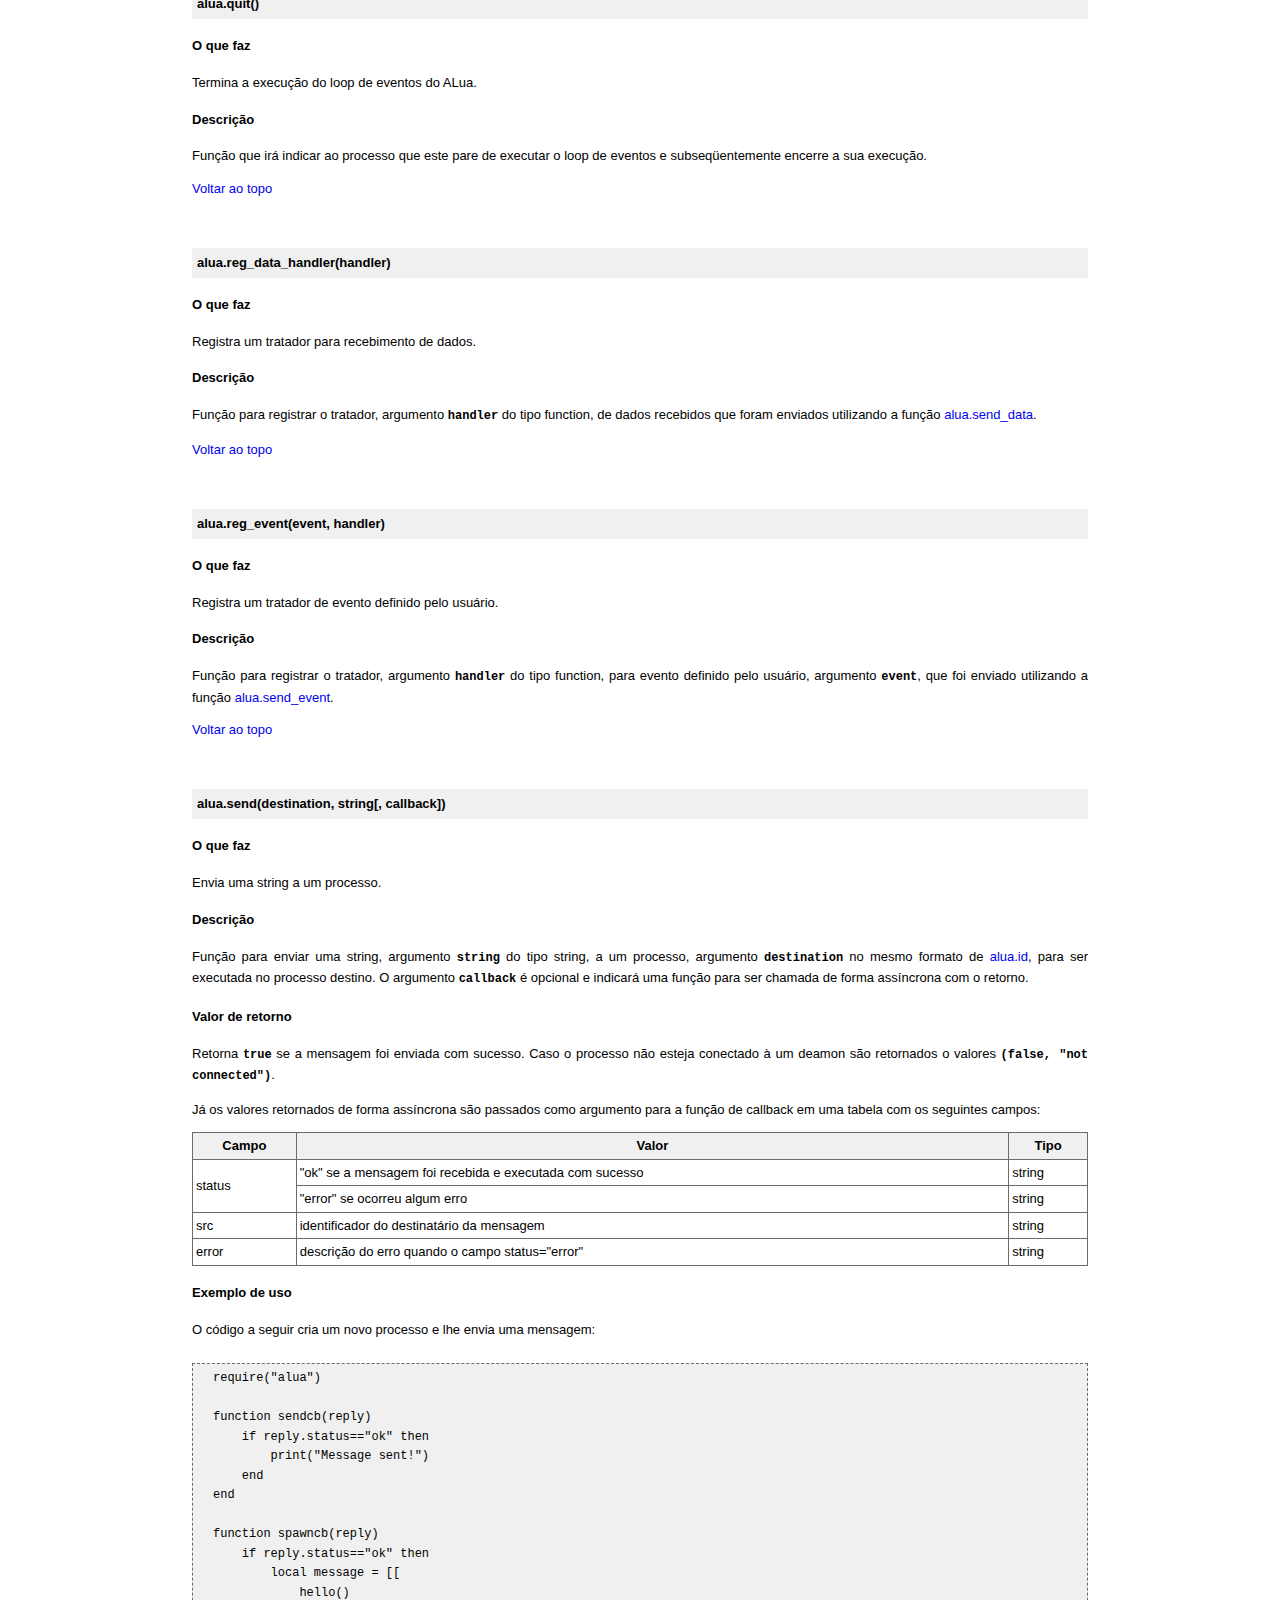
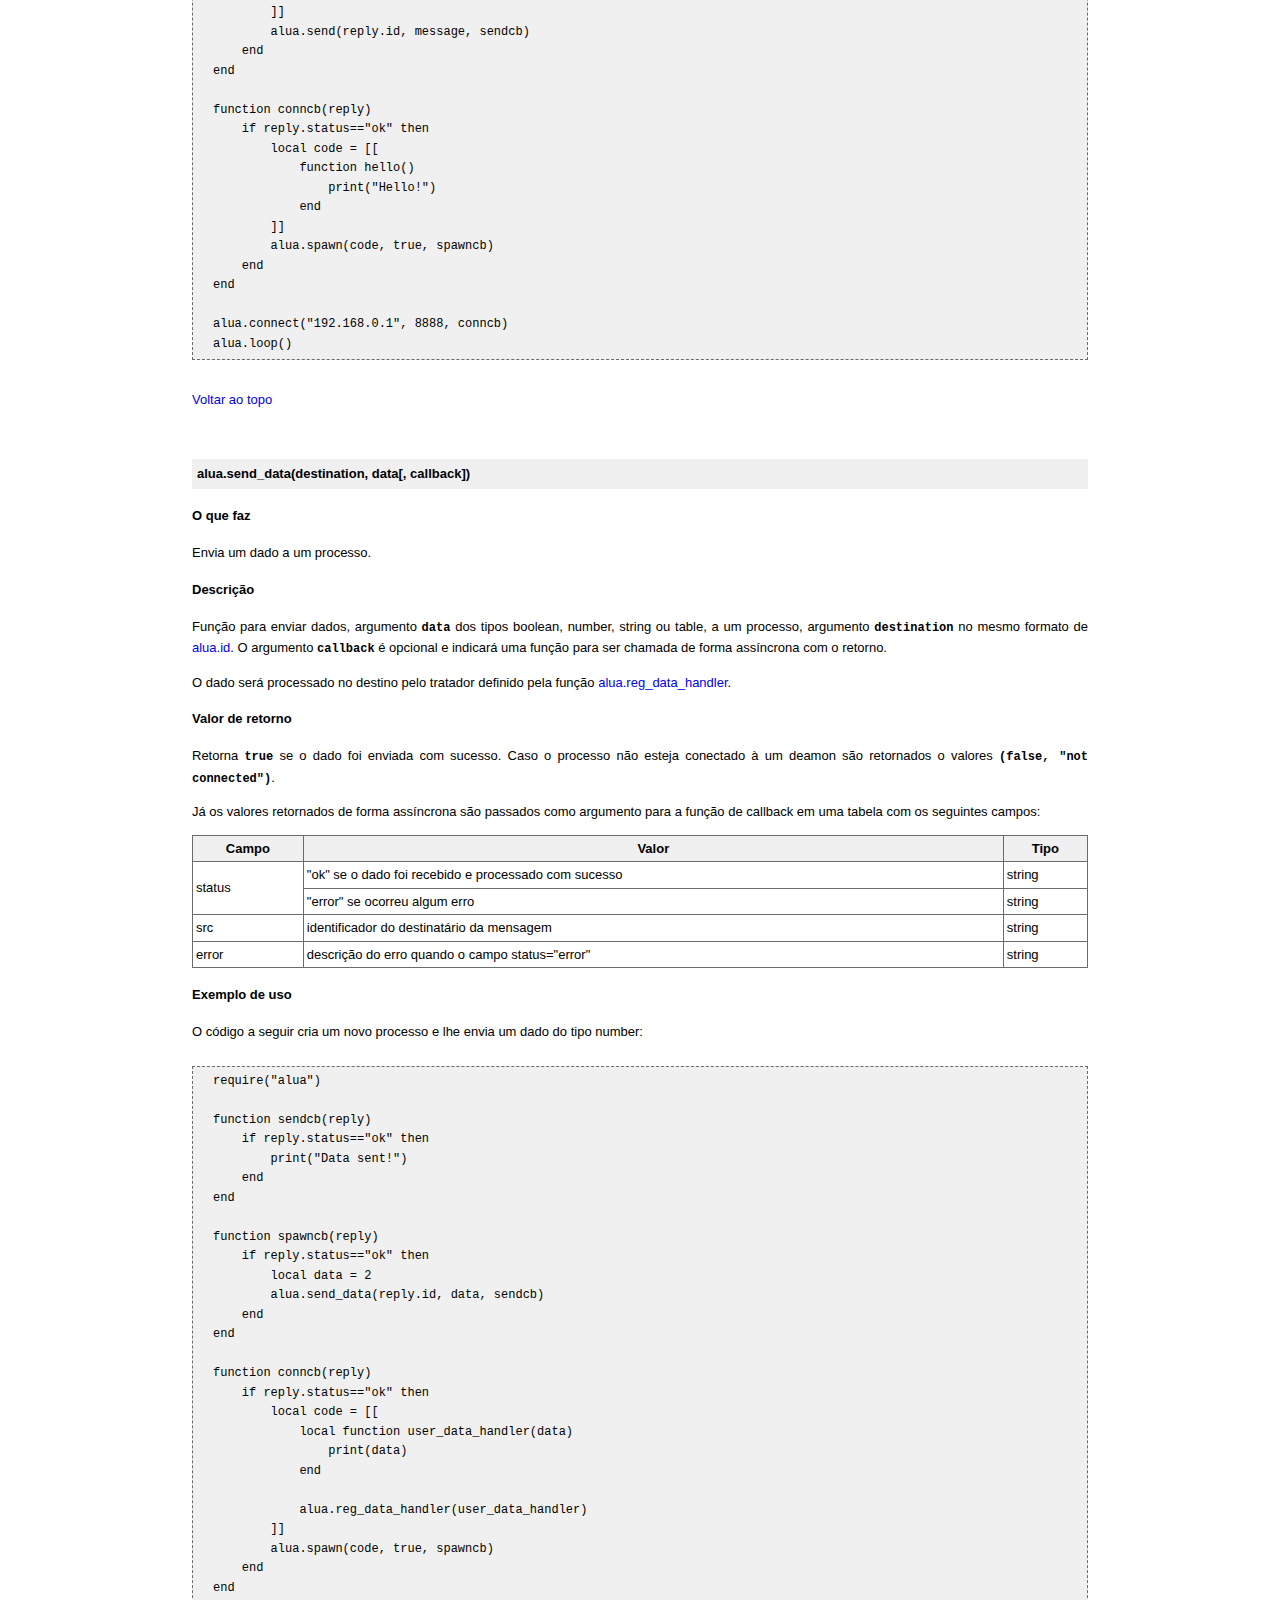
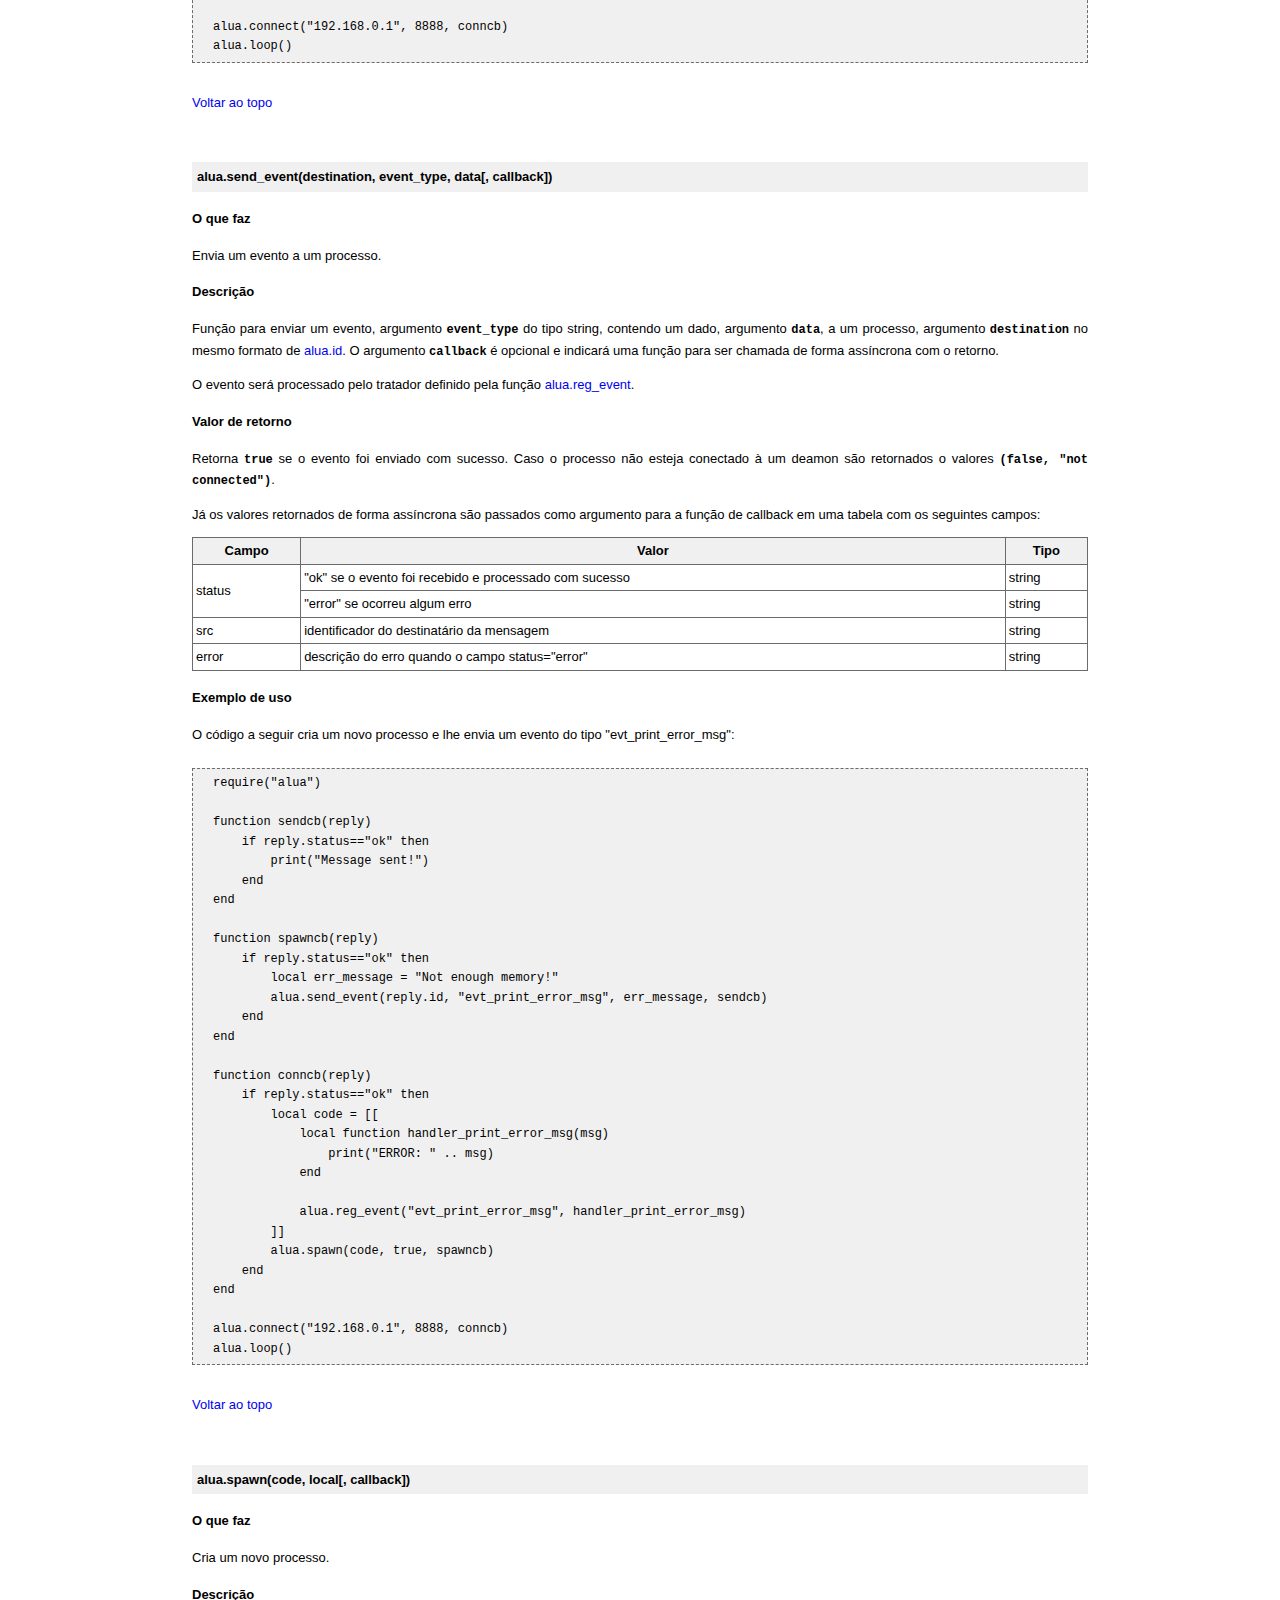
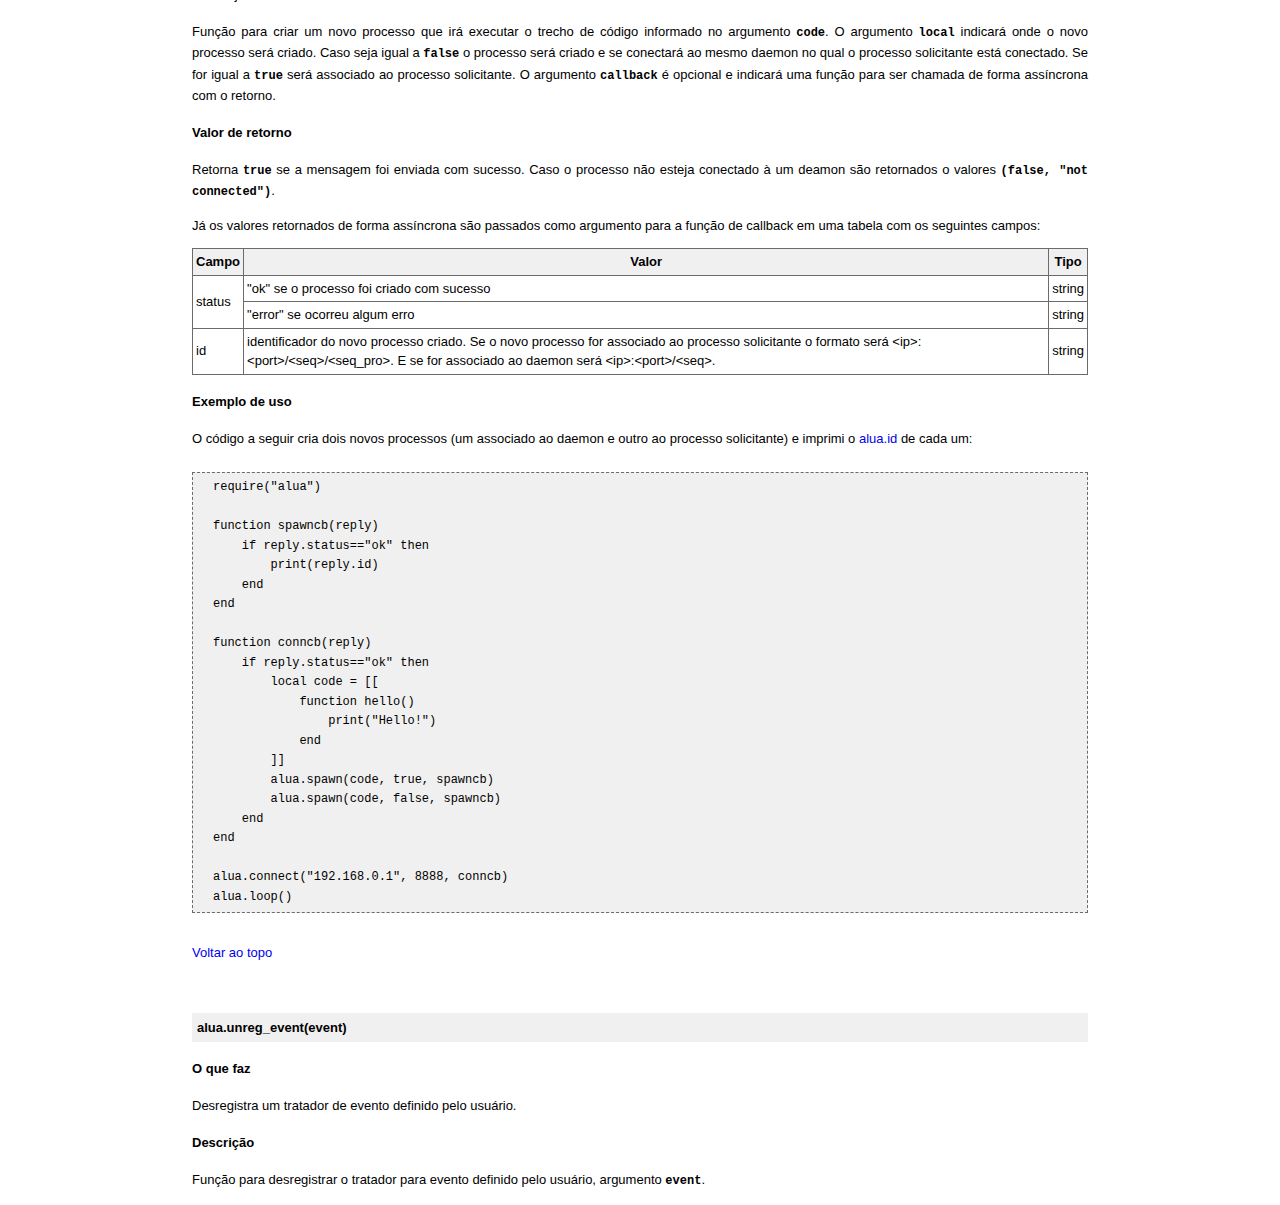
==== commit b4042bf9: "Updated the API documentation." ====
--- a/docs/html/api.html
+++ b/docs/html/api.html
@@ -12,8 +12,20 @@
 </head>
 
 <body>
+<script type="text/javascript">
+
+    var _gaq = _gaq || [];
+    _gaq.push(['_setAccount', 'UA-8482267-3']);
+    _gaq.push(['_trackPageview']);
+
+    (function() {
+        var ga = document.createElement('script'); ga.type = 'text/javascript'; ga.async = true;
+        ga.src = ('https:' == document.location.protocol ? 'https://ssl' : 'http://www') + '.google-analytics.com/ga.js';
+        var s = document.getElementsByTagName('script')[0]; s.parentNode.insertBefore(ga, s);
+    })();
+
+</script>
 <h2 class="title" align="center">ALua: Programa&ccedil;&atilde;o Paralela e Distribu&iacute;da em Lua</h2>
-
 <hr>    
     
 <h3 class="section"><a name="api" id="api"></a>A API do ALua</h3>
@@ -28,8 +40,13 @@
     <li><a href="#alua.link">alua.link</a></li>
     <li><a href="#alua.loop">alua.loop</a></li>
     <li><a href="#alua.quit">alua.quit</a></li>
+    <li><a href="#alua.reg_data_handler">alua.reg_data_handler</a></li>
+    <li><a href="#alua.reg_event">alua.reg_event</a></li>
     <li><a href="#alua.send">alua.send</a></li>
+    <li><a href="#alua.send_data">alua.send_data</a></li>
+    <li><a href="#alua.send_event">alua.send_event</a></li>
     <li><a href="#alua.spawn">alua.spawn</a></li>
+    <li><a href="#alua.unreg_event">alua.unreg_event</a></li>
     </ul>
 <li>Controle do pool de threads</li>
     <ul>
@@ -186,33 +203,33 @@
 
 		print(pool_size, error)
 		
-		if pool_size > 25 then
+		if pool_size &gt; 25 then
 			flip = false
 		end
 
-		if pool_size < 4 then
+		if pool_size &lt; 4 then
 			flip = true
 		end
 		
 	end
 
-	if reply.status == "ok" then
-		local code = "ping_message = alua.id .. ping_message"
+	if reply.status == &quot;ok&quot; then
+		local code = &quot;ping_message = alua.id .. ping_message&quot;
 		alua.send(reply.src, code, sendcb)
 	end	
 end
 
 function spawncb(reply)
-	if reply.status == "ok" then
-		local code = "ping_message = alua.id .. ping_message"
+	if reply.status == &quot;ok&quot; then
+		local code = &quot;ping_message = alua.id .. ping_message&quot;
 		alua.send(reply.id, code, sendcb)
 	end
 end
 
 function conncb(reply)
-  if reply.status == "ok" then
+  if reply.status == &quot;ok&quot; then
 	local code = [[
-		ping_message = ": Ping!"
+		ping_message = &quot;: Ping!&quot;
 	]]
     alua.spawn(code, true, spawncb)
     alua.spawn(code, true, spawncb)
@@ -220,7 +237,7 @@
   end
 end
 
-alua.connect("192.168.0.1", 8888, conncb)
+alua.connect(&quot;192.168.0.1&quot;, 8888, conncb)
 alua.loop()
 </pre>
 
@@ -265,33 +282,33 @@
 
 		print(pool_size, error)
 		
-		if pool_size > 25 then
+		if pool_size &gt; 25 then
 			flip = false
 		end
 
-		if pool_size < 4 then
+		if pool_size &lt; 4 then
 			flip = true
 		end
 		
 	end
 
-	if reply.status == "ok" then
-		local code = "ping_message = alua.id .. ping_message"
+	if reply.status == &quot;ok&quot; then
+		local code = &quot;ping_message = alua.id .. ping_message&quot;
 		alua.send(reply.src, code, sendcb)
 	end	
 end
 
 function spawncb(reply)
-	if reply.status == "ok" then
-		local code = "ping_message = alua.id .. ping_message"
+	if reply.status == &quot;ok&quot; then
+		local code = &quot;ping_message = alua.id .. ping_message&quot;
 		alua.send(reply.id, code, sendcb)
 	end
 end
 
 function conncb(reply)
-  if reply.status == "ok" then
+  if reply.status == &quot;ok&quot; then
 	local code = [[
-		ping_message = ": Ping!"
+		ping_message = &quot;: Ping!&quot;
 	]]
     alua.spawn(code, true, spawncb)
     alua.spawn(code, true, spawncb)
@@ -299,7 +316,7 @@
   end
 end
 
-alua.connect("192.168.0.1", 8888, conncb)
+alua.connect(&quot;192.168.0.1&quot;, 8888, conncb)
 alua.loop()
 </pre>
 
@@ -475,14 +492,36 @@
 
 <p><a href ="#api">Voltar ao topo</a></p>
 
+<!-- REG_DATA_HANDLER -->
+<p>&nbsp;</p>
+
+<h4 class="subsection"><a name="alua.reg_data_handler" id="alua.reg_data_handler"></a>alua.reg_data_handler(handler)</h4>
+<h4>O que faz</h4>
+<p align="justify">Registra um tratador para recebimento de dados.</p>
+<h4>Descri&ccedil;&atilde;o</h4>
+<p align="justify">Fun&ccedil;&atilde;o para registrar o tratador, argumento <code class="inline">handler</code> do tipo function, de dados recebidos que foram enviados utilizando a fun&ccedil;&atilde;o <a href="#alua.send_data">alua.send_data</a>. 
+
+<p><a href ="#api">Voltar ao topo</a></p>
+
+<!-- REG_EVENT -->
+<p>&nbsp;</p>
+
+<h4 class="subsection"><a name="alua.reg_event" id="alua.reg_event"></a>alua.reg_event(event, handler)</h4>
+<h4>O que faz</h4>
+<p align="justify">Registra um tratador de evento definido pelo usu&aacute;rio.</p>
+<h4>Descri&ccedil;&atilde;o</h4>
+<p align="justify">Fun&ccedil;&atilde;o para registrar o tratador, argumento <code class="inline">handler</code> do tipo function, para evento definido pelo usuário, argumento <code class="inline">event</code>, que foi enviado utilizando a fun&ccedil;&atilde;o <a href="#alua.send_event">alua.send_event</a>. 
+
+<p><a href ="#api">Voltar ao topo</a></p>
+
 <!-- SEND -->
 <p>&nbsp;</p>
 
-<h4 class="subsection"><a name="alua.send" id="alua.send"></a>alua.send(destination, message[, callback])</h4>
-<h4>O que faz</h4>
-<p align="justify">Envia uma mensagem a um processo.</p>
-<h4>Descri&ccedil;&atilde;o</h4>
-<p align="justify">Fun&ccedil;&atilde;o para enviar uma mensagem, argumento <code class="inline">message</code> do tipo string, a um processo, argumento <code class="inline">destination</code> no mesmo formato de <a href="#alua.id">alua.id</a>, para ser executada no processo destino. O argumento <code class="inline">callback</code> &eacute; opcional e indicar&aacute; uma fun&ccedil;&atilde;o para ser chamada de forma ass&iacute;ncrona com o retorno.</p>
+<h4 class="subsection"><a name="alua.send" id="alua.send"></a>alua.send(destination, string[, callback])</h4>
+<h4>O que faz</h4>
+<p align="justify">Envia uma string a um processo.</p>
+<h4>Descri&ccedil;&atilde;o</h4>
+<p align="justify">Fun&ccedil;&atilde;o para enviar uma string, argumento <code class="inline">string</code> do tipo string, a um processo, argumento <code class="inline">destination</code> no mesmo formato de <a href="#alua.id">alua.id</a>, para ser executada no processo destino. O argumento <code class="inline">callback</code> &eacute; opcional e indicar&aacute; uma fun&ccedil;&atilde;o para ser chamada de forma ass&iacute;ncrona com o retorno.</p>
 <h4>Valor de retorno</h4>
 <p align="justify">Retorna <code class="inline">true</code> se a mensagem foi enviada com sucesso. Caso o processo n&atilde;o esteja conectado &agrave; um deamon s&atilde;o retornados o valores <code class="inline">(false, &quot;not connected&quot;)</code>.</p>
 
@@ -541,6 +580,164 @@
             function hello()
                 print(&quot;Hello!&quot;)
             end
+        ]]
+        alua.spawn(code, true, spawncb)
+    end
+end
+
+alua.connect(&quot;192.168.0.1&quot;, 8888, conncb)
+alua.loop()
+</pre>
+
+<p><a href ="#api">Voltar ao topo</a></p>
+
+<!-- SEND_DATA -->
+<p>&nbsp;</p>
+
+<h4 class="subsection"><a name="alua.send_data" id="alua.send_data"></a>alua.send_data(destination, data[, callback])</h4>
+<h4>O que faz</h4>
+<p align="justify">Envia um dado a um processo.</p>
+<h4>Descri&ccedil;&atilde;o</h4>
+<p align="justify">Fun&ccedil;&atilde;o para enviar dados, argumento <code class="inline">data</code> dos tipos boolean, number, string ou table, a um processo, argumento <code class="inline">destination</code> no mesmo formato de <a href="#alua.id">alua.id</a>. O argumento <code class="inline">callback</code> &eacute; opcional e indicar&aacute; uma fun&ccedil;&atilde;o para ser chamada de forma ass&iacute;ncrona com o retorno.</p>
+<p align="justify">O dado ser&aacute; processado no destino pelo tratador definido pela fun&ccedil;&atilde;o <a href="#alua.reg_data_handler">alua.reg_data_handler</a>.</p>
+<h4>Valor de retorno</h4>
+<p align="justify">Retorna <code class="inline">true</code> se o dado foi enviada com sucesso. Caso o processo n&atilde;o esteja conectado &agrave; um deamon s&atilde;o retornados o valores <code class="inline">(false, &quot;not connected&quot;)</code>.</p>
+
+<p align="justify">J&aacute; os valores retornados de forma ass&iacute;ncrona s&atilde;o passados como argumento para a fun&ccedil;&atilde;o de callback em uma tabela com os seguintes campos:</p>
+    <table class="reference" cellspacing="0" cellpadding="0" border="1" width="100%">
+        <tbody>
+        <tr>
+            <th>Campo</th>
+            <th>Valor</th>
+            <th>Tipo</th>
+        </tr>
+        <tr>
+            <td rowspan="2">status</td>
+            <td>&quot;ok&quot; se o dado foi recebido e processado com sucesso</td>
+            <td>string</td>
+        </tr>
+        <tr>
+            <td>&quot;error&quot; se ocorreu algum erro</td>
+            <td>string</td>
+        </tr>
+        <tr>
+            <td>src</td>
+            <td>identificador do destinat&aacute;rio da mensagem</td>
+            <td>string</td>
+        </tr>
+        <tr>
+            <td>error</td>
+            <td>descri&ccedil;&atilde;o do erro quando o campo status=&quot;error&quot;</td>
+            <td>string</td>
+        </tr>
+        </tbody>
+    </table> 
+
+<h4>Exemplo de uso</h4>
+<p align="justify">O c&oacute;digo a seguir cria um novo processo e lhe envia um dado do tipo number:</p>
+<pre class="terminal">require(&quot;alua&quot;)
+
+function sendcb(reply)
+    if reply.status==&quot;ok&quot; then
+        print(&quot;Data sent!&quot;)
+    end
+end
+
+function spawncb(reply)
+    if reply.status==&quot;ok&quot; then
+        local data = 2
+        alua.send_data(reply.id, data, sendcb)
+    end
+end
+
+function conncb(reply)
+    if reply.status==&quot;ok&quot; then
+        local code = [[
+            local function user_data_handler(data)
+                print(data)
+            end
+            
+            alua.reg_data_handler(user_data_handler)
+        ]]
+        alua.spawn(code, true, spawncb)
+    end
+end
+
+alua.connect(&quot;192.168.0.1&quot;, 8888, conncb)
+alua.loop()
+</pre>
+
+<p><a href ="#api">Voltar ao topo</a></p>
+
+<!-- SEND EVENT-->
+<p>&nbsp;</p>
+
+<h4 class="subsection"><a name="alua.send_event" id="alua.send_event"></a>alua.send_event(destination, event_type, data[, callback])</h4>
+<h4>O que faz</h4>
+<p align="justify">Envia um evento a um processo.</p>
+<h4>Descri&ccedil;&atilde;o</h4>
+<p align="justify">Fun&ccedil;&atilde;o para enviar um evento, argumento <code class="inline">event_type</code> do tipo string, contendo um dado, argumento <code class="inline">data</code>, a um processo, argumento <code class="inline">destination</code> no mesmo formato de <a href="#alua.id">alua.id</a>. O argumento <code class="inline">callback</code> &eacute; opcional e indicar&aacute; uma fun&ccedil;&atilde;o para ser chamada de forma ass&iacute;ncrona com o retorno.</p>
+
+<p align="justify">O evento ser&aacute; processado pelo tratador definido pela fun&ccedil;&atilde;o <a href="#alua.reg_event">alua.reg_event</a>.</p>
+
+<h4>Valor de retorno</h4>
+<p align="justify">Retorna <code class="inline">true</code> se o evento foi enviado com sucesso. Caso o processo n&atilde;o esteja conectado &agrave; um deamon s&atilde;o retornados o valores <code class="inline">(false, &quot;not connected&quot;)</code>.</p>
+
+<p align="justify">J&aacute; os valores retornados de forma ass&iacute;ncrona s&atilde;o passados como argumento para a fun&ccedil;&atilde;o de callback em uma tabela com os seguintes campos:</p>
+    <table class="reference" cellspacing="0" cellpadding="0" border="1" width="100%">
+        <tbody>
+        <tr>
+            <th>Campo</th>
+            <th>Valor</th>
+            <th>Tipo</th>
+        </tr>
+        <tr>
+            <td rowspan="2">status</td>
+            <td>&quot;ok&quot; se o evento foi recebido e processado com sucesso</td>
+            <td>string</td>
+        </tr>
+        <tr>
+            <td>&quot;error&quot; se ocorreu algum erro</td>
+            <td>string</td>
+        </tr>
+        <tr>
+            <td>src</td>
+            <td>identificador do destinat&aacute;rio da mensagem</td>
+            <td>string</td>
+        </tr>
+        <tr>
+            <td>error</td>
+            <td>descri&ccedil;&atilde;o do erro quando o campo status=&quot;error&quot;</td>
+            <td>string</td>
+        </tr>
+        </tbody>
+    </table> 
+
+<h4>Exemplo de uso</h4>
+<p align="justify">O c&oacute;digo a seguir cria um novo processo e lhe envia um evento do tipo &quot;evt_print_error_msg&quot;:</p>
+<pre class="terminal">require(&quot;alua&quot;)
+
+function sendcb(reply)
+    if reply.status==&quot;ok&quot; then
+        print(&quot;Message sent!&quot;)
+    end
+end
+
+function spawncb(reply)
+    if reply.status==&quot;ok&quot; then
+        local err_message = &quot;Not enough memory!&quot;
+        alua.send_event(reply.id, &quot;evt_print_error_msg&quot;, err_message, sendcb)
+    end
+end
+
+function conncb(reply)
+    if reply.status==&quot;ok&quot; then
+        local code = [[
+            local function handler_print_error_msg(msg)
+                print(&quot;ERROR: &quot; .. msg)
+            end
+            
+            alua.reg_event(&quot;evt_print_error_msg&quot;, handler_print_error_msg)
         ]]
         alua.spawn(code, true, spawncb)
     end
@@ -615,5 +812,16 @@
 </pre>
 
 <p><a href ="#api">Voltar ao topo</a></p>
+
+<!-- UNREG_EVENT -->
+<p>&nbsp;</p>
+
+<h4 class="subsection"><a name="alua.unreg_event" id="alua.unreg_event"></a>alua.unreg_event(event)</h4>
+<h4>O que faz</h4>
+<p align="justify">Desregistra um tratador de evento definido pelo usu&aacute;rio.</p>
+<h4>Descri&ccedil;&atilde;o</h4>
+<p align="justify">Fun&ccedil;&atilde;o para desregistrar o tratador para evento definido pelo usuário, argumento <code class="inline">event</code>. 
+
+<p><a href ="#api">Voltar ao topo</a></p>
 </body>
 </html>
